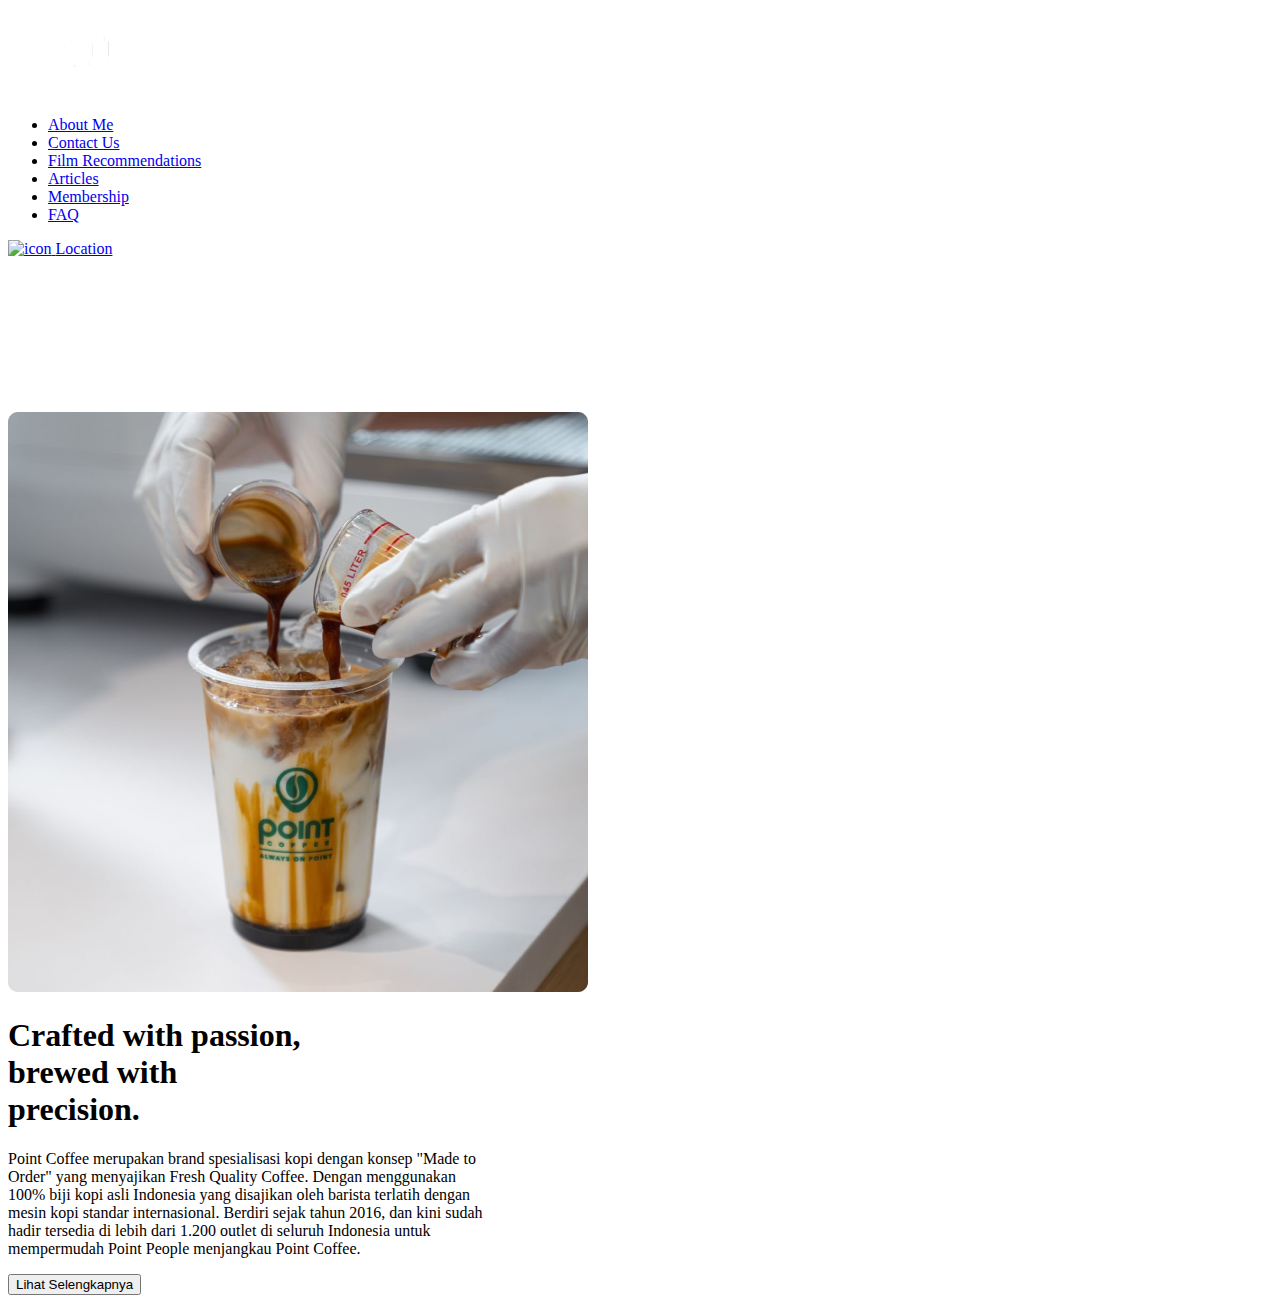
==== index.html @ de070956 "added header" ====
<!DOCTYPE html>
<html lang="en">
  <head>
    <meta charset="UTF-8" />
    <meta name="viewport" content="width=device-width, initial-scale=1.0" />
    <title>Point Coffee</title>
    <script src="https://cdn.tailwindcss.com"></script>
  </head>
  <body class="bg-gray-100">
    <!-- Header Section -->
    <header>
      <div class="flex justify-between items-center bg-green-700 px-6 py-4">
        <a href="index.html">
          <img src="picture/depanpc.png" alt="logo" class="h-10" />
        </a>
        <ul class="hidden md:flex gap-x-7 text-white font-semibold">
          <li><a href="#">About Me</a></li>
          <li><a href="#">Contact Us</a></li>
          <li><a href="#">Film Recommendations</a></li>
          <li><a href="#">Articles</a></li>
          <li><a href="#">Membership</a></li>
          <li><a href="#">FAQ</a></li>
        </ul>
        <a
          href="https://www.google.com/maps/search/Point+Coffee/@-2.9183958,101.2073584,5.25z"
          class="flex items-center gap-x-2 border border-white text-white font-semibold rounded-lg px-4 py-2"
        >
          <img
            src="https://pointcoffee.id/wp-content/uploads/2023/05/Icon-Lokasi-2.png"
            alt="icon"
            class="h-4"
          />
          <span>Location</span>
        </a>
      </div>

      <!-- Embedded Video Section -->
      <div class="relative w-full pb-[56.25%]">
        <iframe
          class="absolute top-0 left-0 w-full h-full"
          src="https://www.youtube.com/embed/XobKsZAPBIk?autoplay=1&mute=1&loop=1&playlist=XobKsZAPBIk&controls=0"
          title="YouTube video player"
          frameborder="0"
          allow="accelerometer; autoplay; clipboard-write; encrypted-media; gyroscope; picture-in-picture; allowfullscreen"
        ></iframe>
      </div>
    </header>

    <!-- Content Section -->
    <section class="bg-[url('picture/bg-pc.jpg')] bg-cover bg-center py-10">
      <div
        class="px-0 flex flex-col md:flex-row justify-center gap-10 md:gap-40"
      >
        <!-- Image Content -->
        <div class="order-first md:order-last px-10 md:px-0">
          <img
            src="picture/kopi1.png"
            alt="Point Coffee Image"
            class="rounded-md shadow-lg w-full max-w-md"
          />
        </div>
        <!-- Text Content -->
        <div
          class="max-w-md mx-10 text-center md:text-left order-last md:order-first"
        >
          <h1
            class="text-4xl md:text-5xl font-bold text-[#313131] mb-4 whitespace-normal sm:whitespace-nowrap"
          >
            Crafted with passion, <br />brewed with<br />
            precision.
          </h1>

          <p
            class="text-lg text-[#95989a] mb-6 whitespace-normal sm:whitespace-nowrap"
          >
            Point Coffee merupakan brand spesialisasi kopi dengan konsep "Made
            to <br />
            Order" yang menyajikan Fresh Quality Coffee. Dengan menggunakan
            <br />
            100% biji kopi asli Indonesia yang disajikan oleh barista terlatih
            dengan <br />
            mesin kopi standar internasional. Berdiri sejak tahun 2016, dan kini
            sudah <br />
            hadir tersedia di lebih dari 1.200 outlet di seluruh Indonesia untuk
            <br />
            mempermudah Point People menjangkau Point Coffee.
          </p>
          <button
            class="mt-12 bg-[#00833e] text-white py-2 px-4 cursor-pointer w-[280px] h-[50px] font-bold text-[16px] rounded-lg transition-colors duration-300 hover:bg-[#026430]"
          >
            Lihat Selengkapnya
          </button>
        </div>
      </div>
    </section>
  </body>
</html>
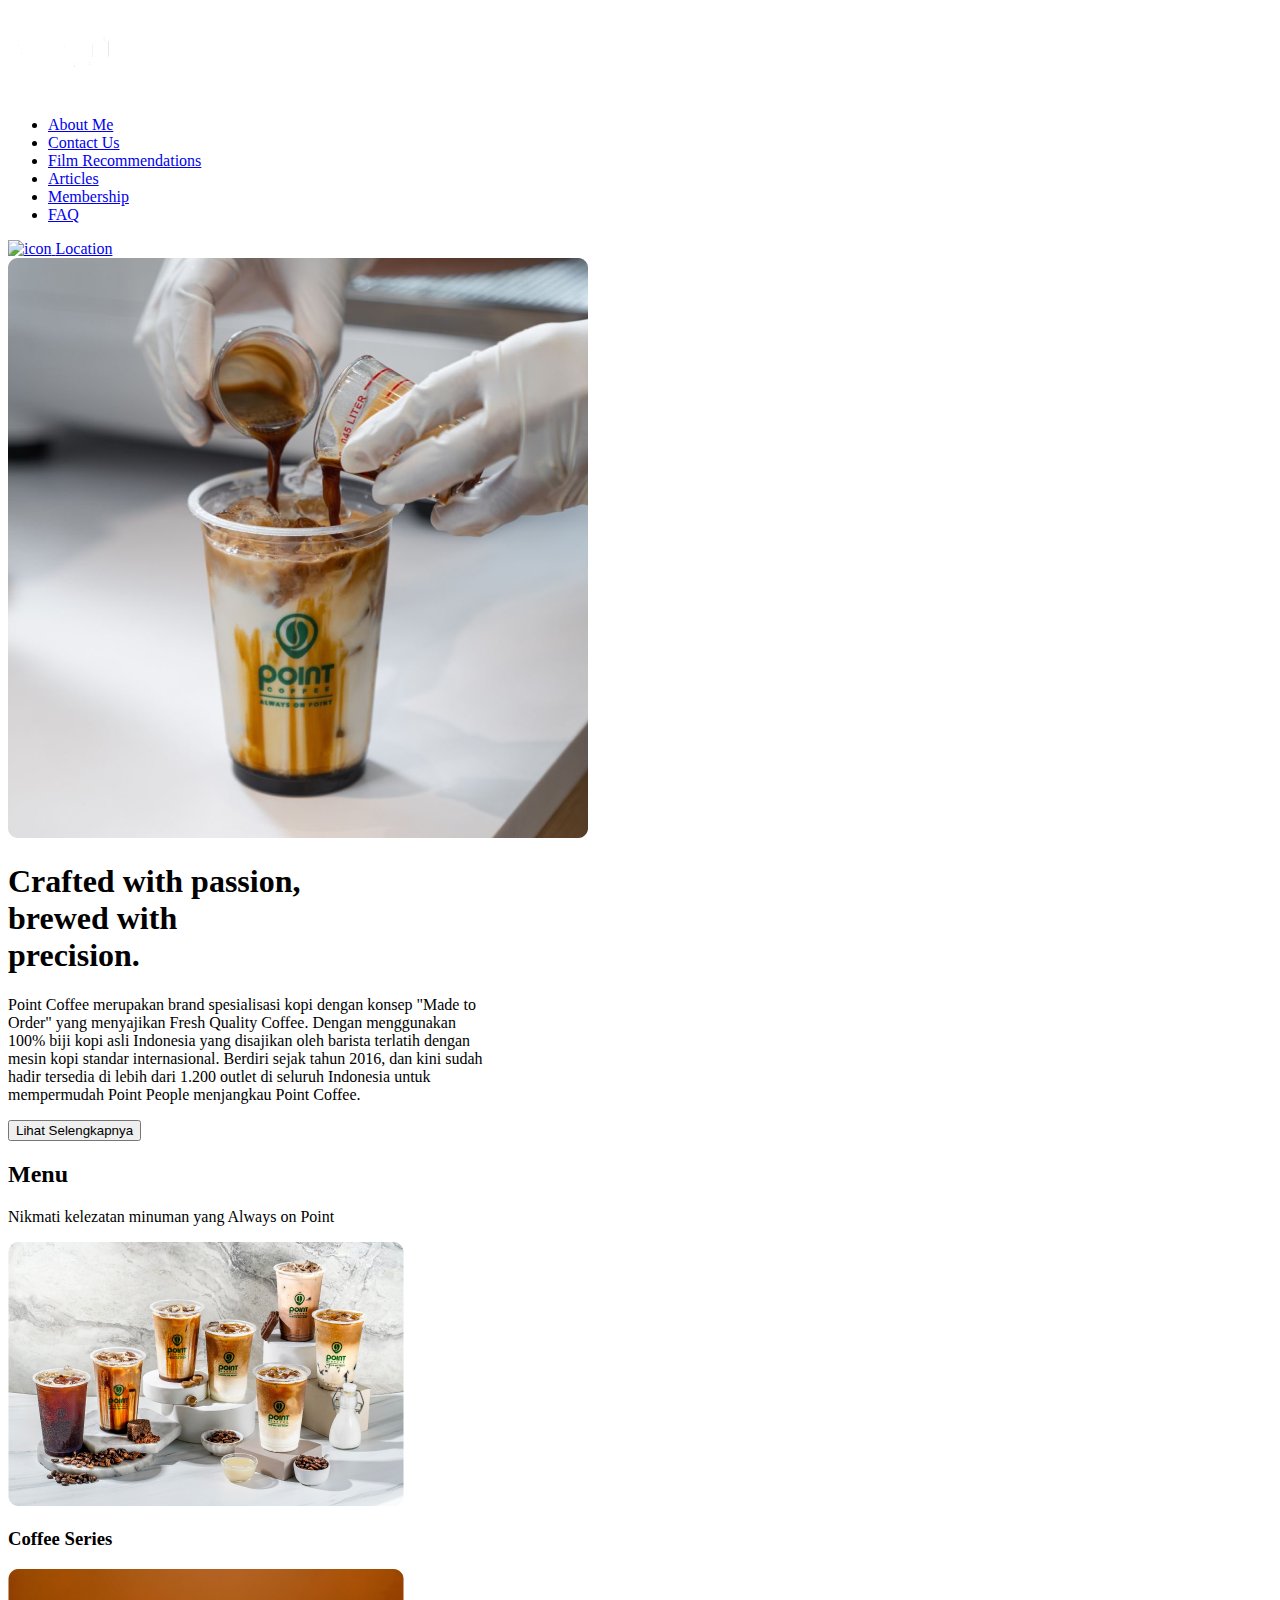
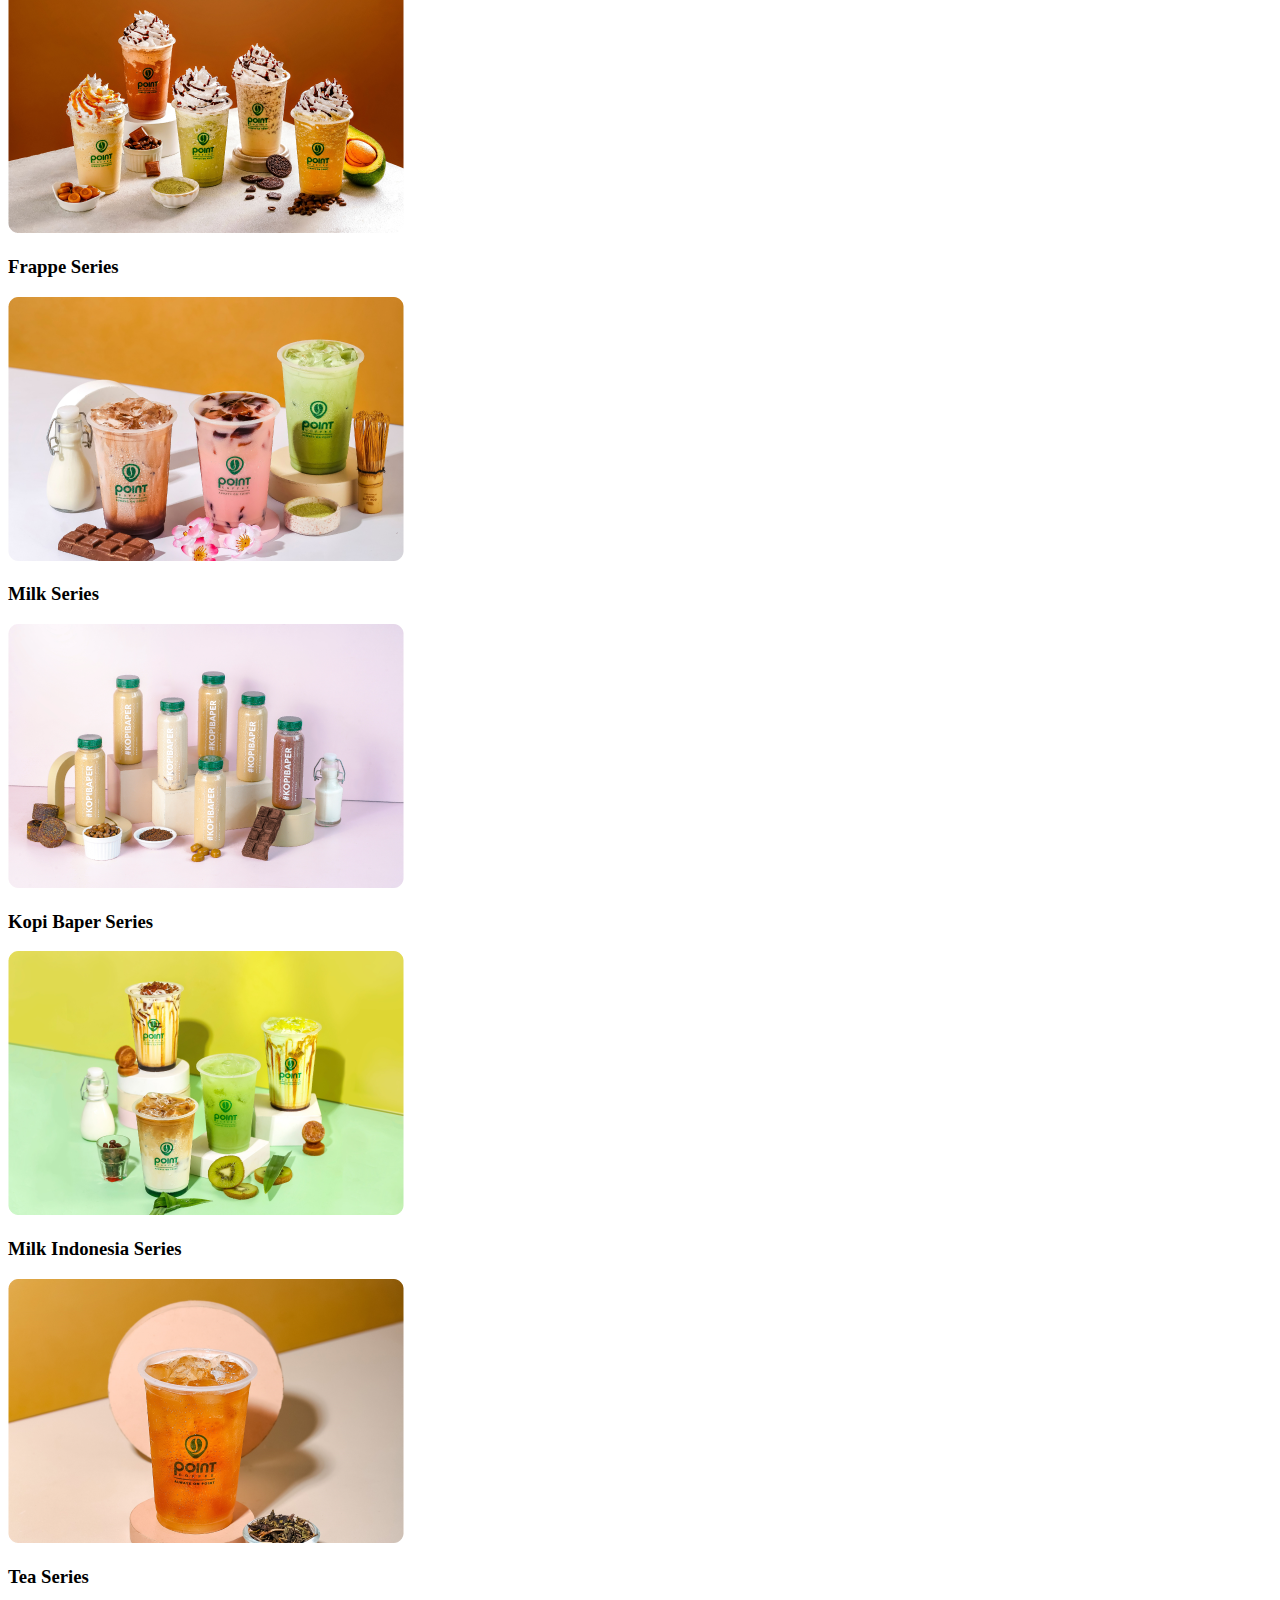
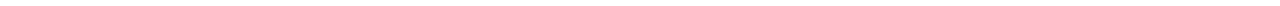
==== commit 79860b2b: "added menu items" ====
--- a/index.html
+++ b/index.html
@@ -9,10 +9,12 @@
   <body class="bg-gray-100">
     <!-- Header Section -->
     <header>
-      <div class="flex justify-between items-center bg-green-700 px-6 py-4">
+      <div class="flex flex-row justify-between items-center bg-green-700 px-4 sm:px-40">
+        <!-- Logo -->
         <a href="index.html">
-          <img src="picture/depanpc.png" alt="logo" class="h-10" />
+          <img src="picture/depanpc.png" alt="logo" class="h-20" />
         </a>
+        <!-- Menu -->
         <ul class="hidden md:flex gap-x-7 text-white font-semibold">
           <li><a href="#">About Me</a></li>
           <li><a href="#">Contact Us</a></li>
@@ -21,6 +23,7 @@
           <li><a href="#">Membership</a></li>
           <li><a href="#">FAQ</a></li>
         </ul>
+        <!-- Location Button -->
         <a
           href="https://www.google.com/maps/search/Point+Coffee/@-2.9183958,101.2073584,5.25z"
           class="flex items-center gap-x-2 border border-white text-white font-semibold rounded-lg px-4 py-2"
@@ -33,18 +36,8 @@
           <span>Location</span>
         </a>
       </div>
-
-      <!-- Embedded Video Section -->
-      <div class="relative w-full pb-[56.25%]">
-        <iframe
-          class="absolute top-0 left-0 w-full h-full"
-          src="https://www.youtube.com/embed/XobKsZAPBIk?autoplay=1&mute=1&loop=1&playlist=XobKsZAPBIk&controls=0"
-          title="YouTube video player"
-          frameborder="0"
-          allow="accelerometer; autoplay; clipboard-write; encrypted-media; gyroscope; picture-in-picture; allowfullscreen"
-        ></iframe>
-      </div>
     </header>
+    
 
     <!-- Content Section -->
     <section class="bg-[url('picture/bg-pc.jpg')] bg-cover bg-center py-10">
@@ -71,20 +64,23 @@
           </h1>
 
           <p
-            class="text-lg text-[#95989a] mb-6 whitespace-normal sm:whitespace-nowrap"
-          >
-            Point Coffee merupakan brand spesialisasi kopi dengan konsep "Made
-            to <br />
-            Order" yang menyajikan Fresh Quality Coffee. Dengan menggunakan
-            <br />
-            100% biji kopi asli Indonesia yang disajikan oleh barista terlatih
-            dengan <br />
-            mesin kopi standar internasional. Berdiri sejak tahun 2016, dan kini
-            sudah <br />
-            hadir tersedia di lebih dari 1.200 outlet di seluruh Indonesia untuk
-            <br />
-            mempermudah Point People menjangkau Point Coffee.
-          </p>
+  class="text-lg text-[#95989a] mb-6 px-4 sm:px-10 md:px-0 text-left whitespace-normal sm:whitespace-nowrap"
+>
+  Point Coffee merupakan brand spesialisasi kopi dengan konsep "Made
+  to <br />
+  Order" yang menyajikan Fresh Quality Coffee. Dengan menggunakan
+  <br />
+  100% biji kopi asli Indonesia yang disajikan oleh barista terlatih
+  dengan <br />
+  mesin kopi standar internasional. Berdiri sejak tahun 2016, dan kini
+  sudah <br />
+  hadir tersedia di lebih dari 1.200 outlet di seluruh Indonesia untuk
+  <br />
+  mempermudah Point People menjangkau Point Coffee.
+</p>
+
+        
+
           <button
             class="mt-12 bg-[#00833e] text-white py-2 px-4 cursor-pointer w-[280px] h-[50px] font-bold text-[16px] rounded-lg transition-colors duration-300 hover:bg-[#026430]"
           >
@@ -92,6 +88,82 @@
           </button>
         </div>
       </div>
+      <section class="py-20">
+        <div class="max-w-screen-lg mx-auto text-start mb-10 px-4 sm:px-0">
+          <h2 class="text-3xl font-bold text-[#313131]">Menu</h2>
+          <p class="text-lg text-[#95989a]">
+            Nikmati kelezatan minuman yang Always on Point
+          </p>
+        </div>
+        <div
+  class="max-w-screen-lg mx-auto px-4 grid grid-cols-2 gap-4 sm:grid-cols-2 md:grid-cols-3 lg:gap-6"
+>
+  <!-- Menu Items -->
+  <div class="flex flex-col items-center">
+    <img
+      src="picture/kopi21.png"
+      alt="Coffee Series"
+      class="rounded-md shadow-lg w-[300px] h-[200px] object-cover"
+    />
+    <h3 class="mt-4 text-xl font-semibold text-[#313131]">
+      Coffee Series
+    </h3>
+  </div>
+  <div class="flex flex-col items-center">
+    <img
+      src="picture/kopi22.png"
+      alt="Frappe Series"
+      class="rounded-md shadow-lg w-[316px] h-[210px] object-cover"
+    />
+    <h3 class="mt-4 text-xl font-semibold text-[#313131]">
+      Frappe Series
+    </h3>
+  </div>
+  <div class="flex flex-col items-center">
+    <img
+      src="picture/kopi23.png"
+      alt="Milk Series"
+      class="rounded-md shadow-lg w-[300px] h-[200px] object-cover"
+    />
+    <h3 class="mt-4 text-xl font-semibold text-[#313131]">
+      Milk Series
+    </h3>
+  </div>
+  <div class="flex flex-col items-center">
+    <img
+      src="picture/kop24.png"
+      alt="Kopi Baper Series"
+      class="rounded-md shadow-lg w-[300px] h-[200px] object-cover"
+    />
+    <h3 class="mt-4 text-xl font-semibold text-[#313131]">
+      Kopi Baper Series
+    </h3>
+  </div>
+  <div class="flex flex-col items-center">
+    <img
+      src="picture/kopi25.png"
+      alt="Milk Indonesia Series"
+      class="rounded-md shadow-lg w-[300px] h-[200px] object-cover"
+    />
+    <h3 class="mt-4 text-xl font-semibold text-[#313131]">
+      Milk Indonesia Series
+    </h3>
+  </div>
+  <div class="flex flex-col items-center">
+    <img
+      src="picture/kopi26.png"
+      alt="Tea Series"
+      class="rounded-md shadow-lg w-[300px] h-[200px] object-cover"
+    />
+    <h3 class="mt-4 text-xl font-semibold text-[#313131]">
+      Tea Series
+    </h3>
+  </div>
+</div>
+
+      </section>
     </section>
+
+    
   </body>
 </html>
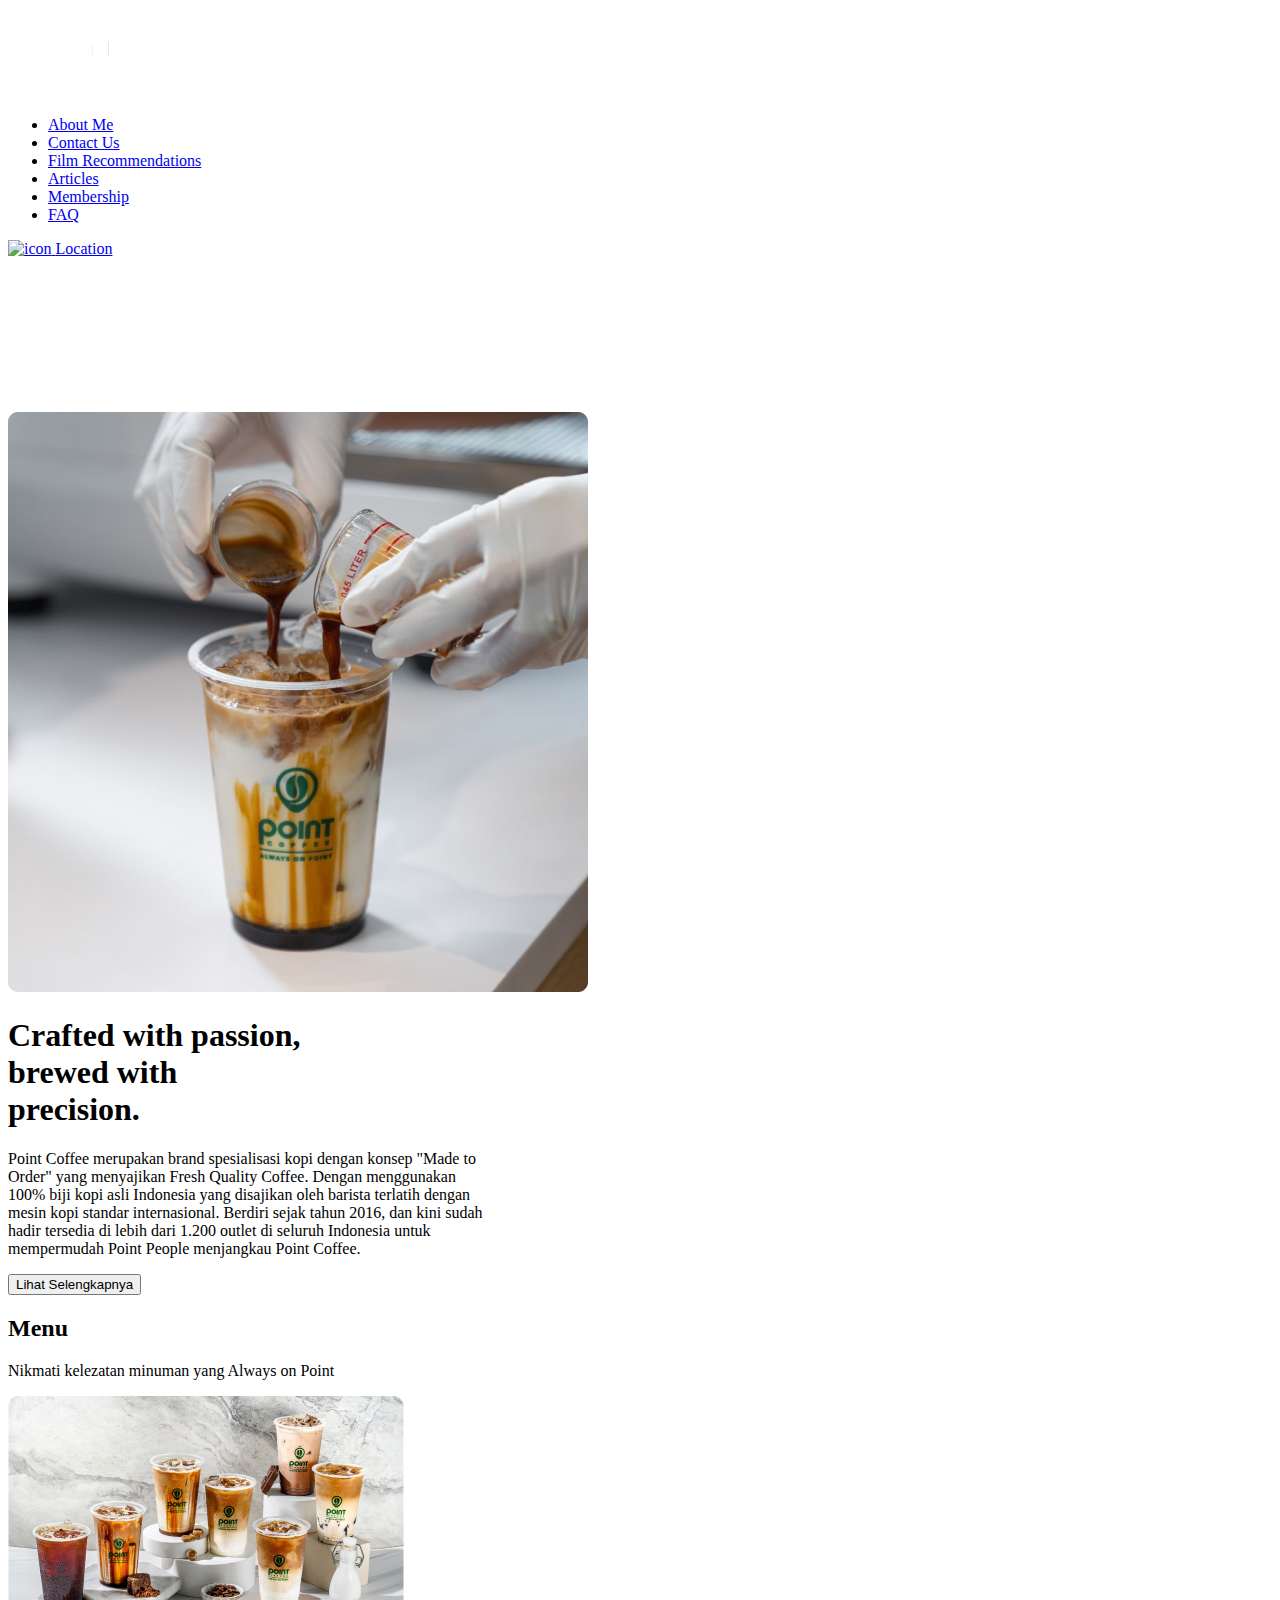
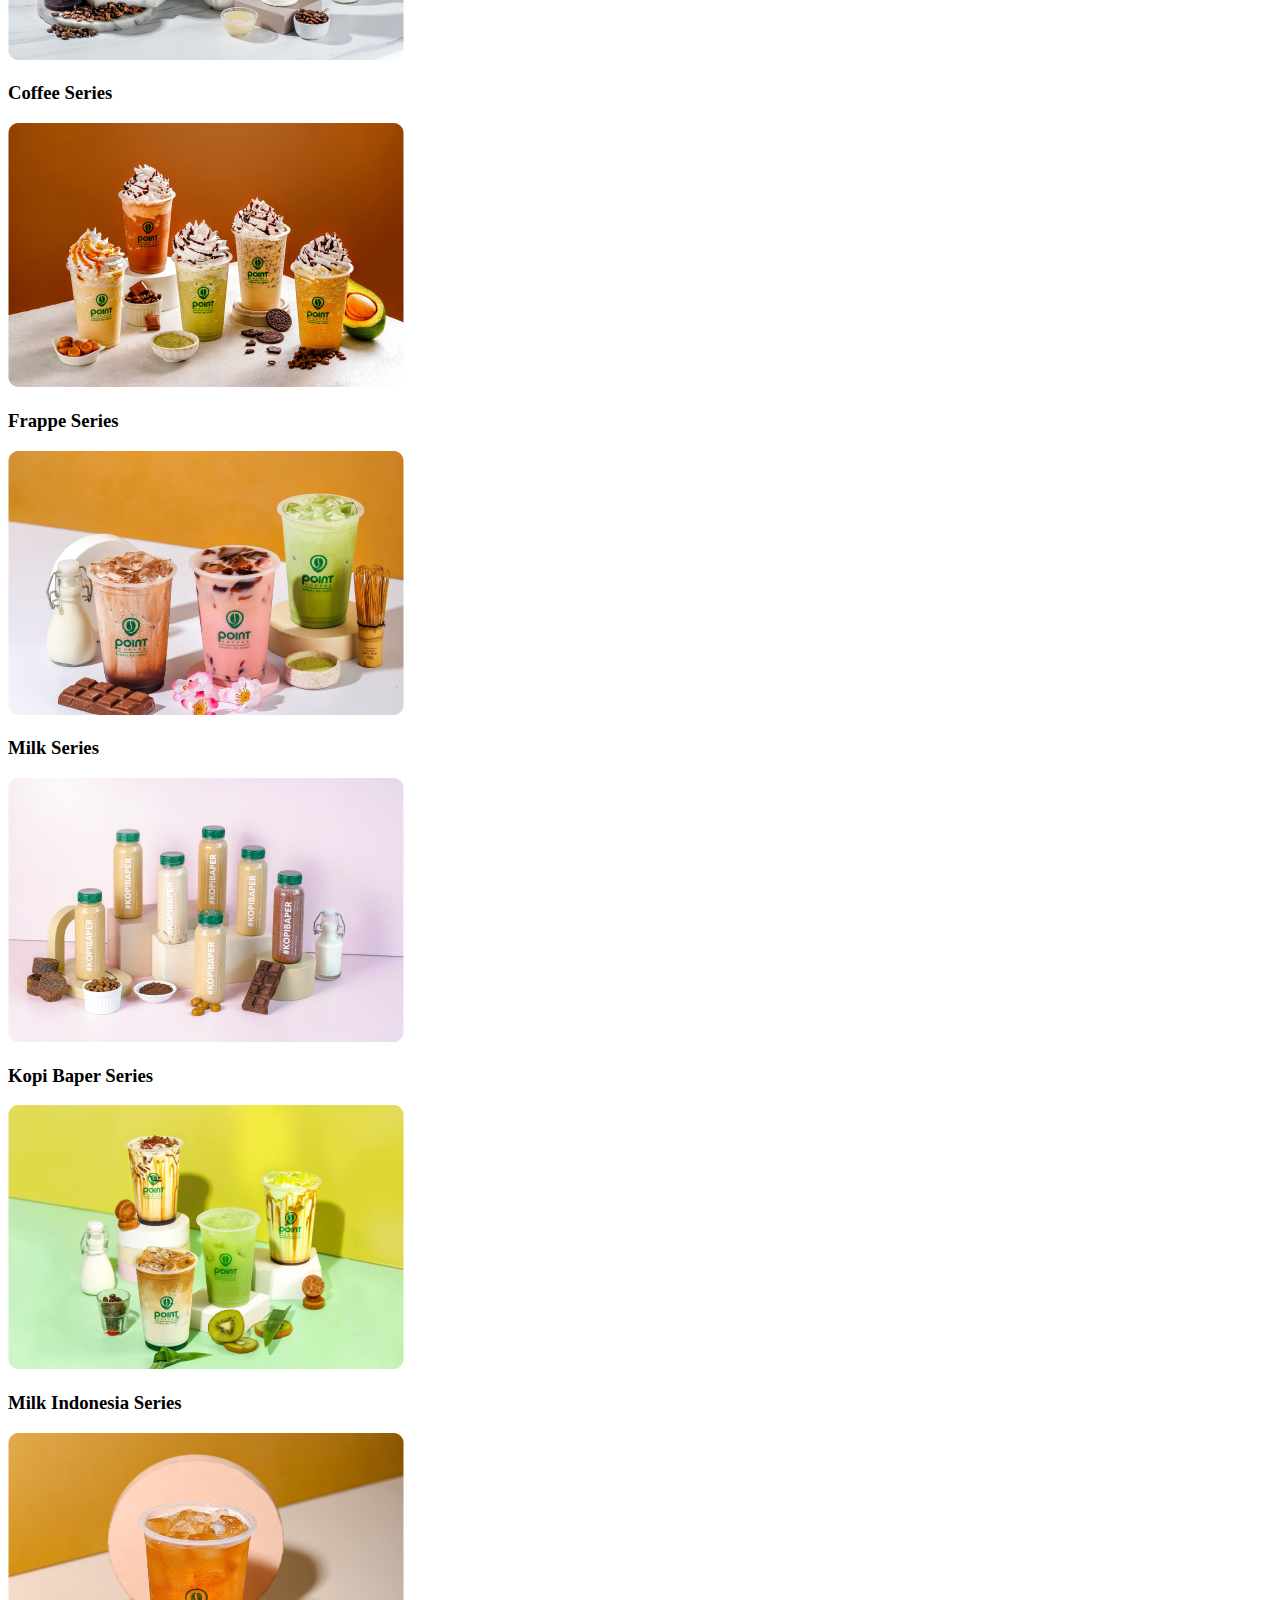
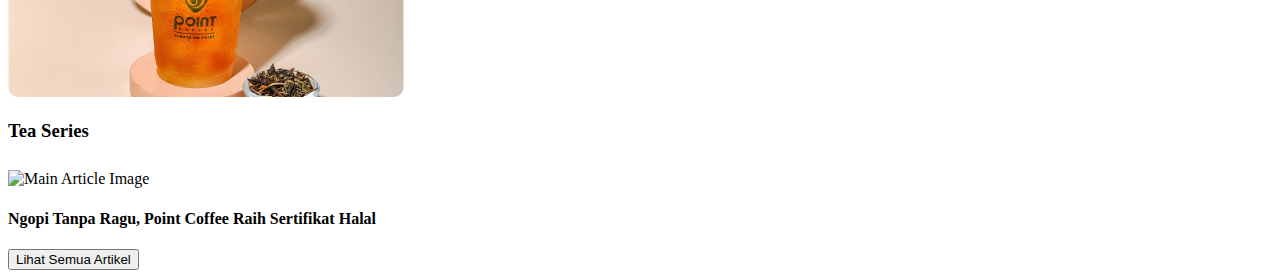
==== commit 65921d1d: "added the articels" ====
--- a/index.html
+++ b/index.html
@@ -4,6 +4,7 @@
     <meta charset="UTF-8" />
     <meta name="viewport" content="width=device-width, initial-scale=1.0" />
     <title>Point Coffee</title>
+    <link rel="stylesheet" href="style.css">
     <script src="https://cdn.tailwindcss.com"></script>
   </head>
   <body class="bg-gray-100">
@@ -36,6 +37,17 @@
           <span>Location</span>
         </a>
       </div>
+
+      <div class="relative w-full pb-[56.25%]">
+        <iframe
+          class="absolute top-0 left-0 w-full h-full"
+          src="https://www.youtube.com/embed/XobKsZAPBIk?autoplay=1&mute=1&loop=1&playlist=XobKsZAPBIk&controls=0"
+          title="YouTube video player"
+          frameborder="0"
+          allow="accelerometer; autoplay; clipboard-write; encrypted-media; gyroscope; picture-in-picture; allowfullscreen"
+        ></iframe>
+      </div>
+      
     </header>
     
 
@@ -164,6 +176,31 @@
       </section>
     </section>
 
+    <div class="main-foto">
+      <div class="keempat bg-gray-100 p-5 rounded-lg">
+        <div class="containergl flex flex-wrap md:flex-nowrap flex-col md:flex-row justify-between px-4 md:pl-60">
+          <!-- Left side with main image and title -->
+          <div class="side-img w-full md:w-120 h-auto rounded-lg">
+            <img src="picture/fotobaru.jpg" alt="Main Article Image" class="w-full md:w-[50%] rounded-lg object-cover">
+            <div class="main-info mt-4">
+              <h4 class="text-left text-lg font-bold text-gray-800 font-sans">
+                Ngopi Tanpa Ragu, Point Coffee Raih Sertifikat Halal
+              </h4>
+            </div>
+          </div>
+        </div>
+      </div>
+    </div>
+    
+    
+      
+  
+      <button class="see-all-btn bg-green-700 text-white py-2 px-4 rounded-lg mt-4 font-semibold text-lg block mx-auto hover:bg-green-800 focus:outline-none">
+        Lihat Semua Artikel
+    </button>
+
+  </div>
+  
     
   </body>
 </html>
--- a/style.css
+++ b/style.css
@@ -0,0 +1,3 @@
+.main-foto {
+    padding-top: 10px;
+  }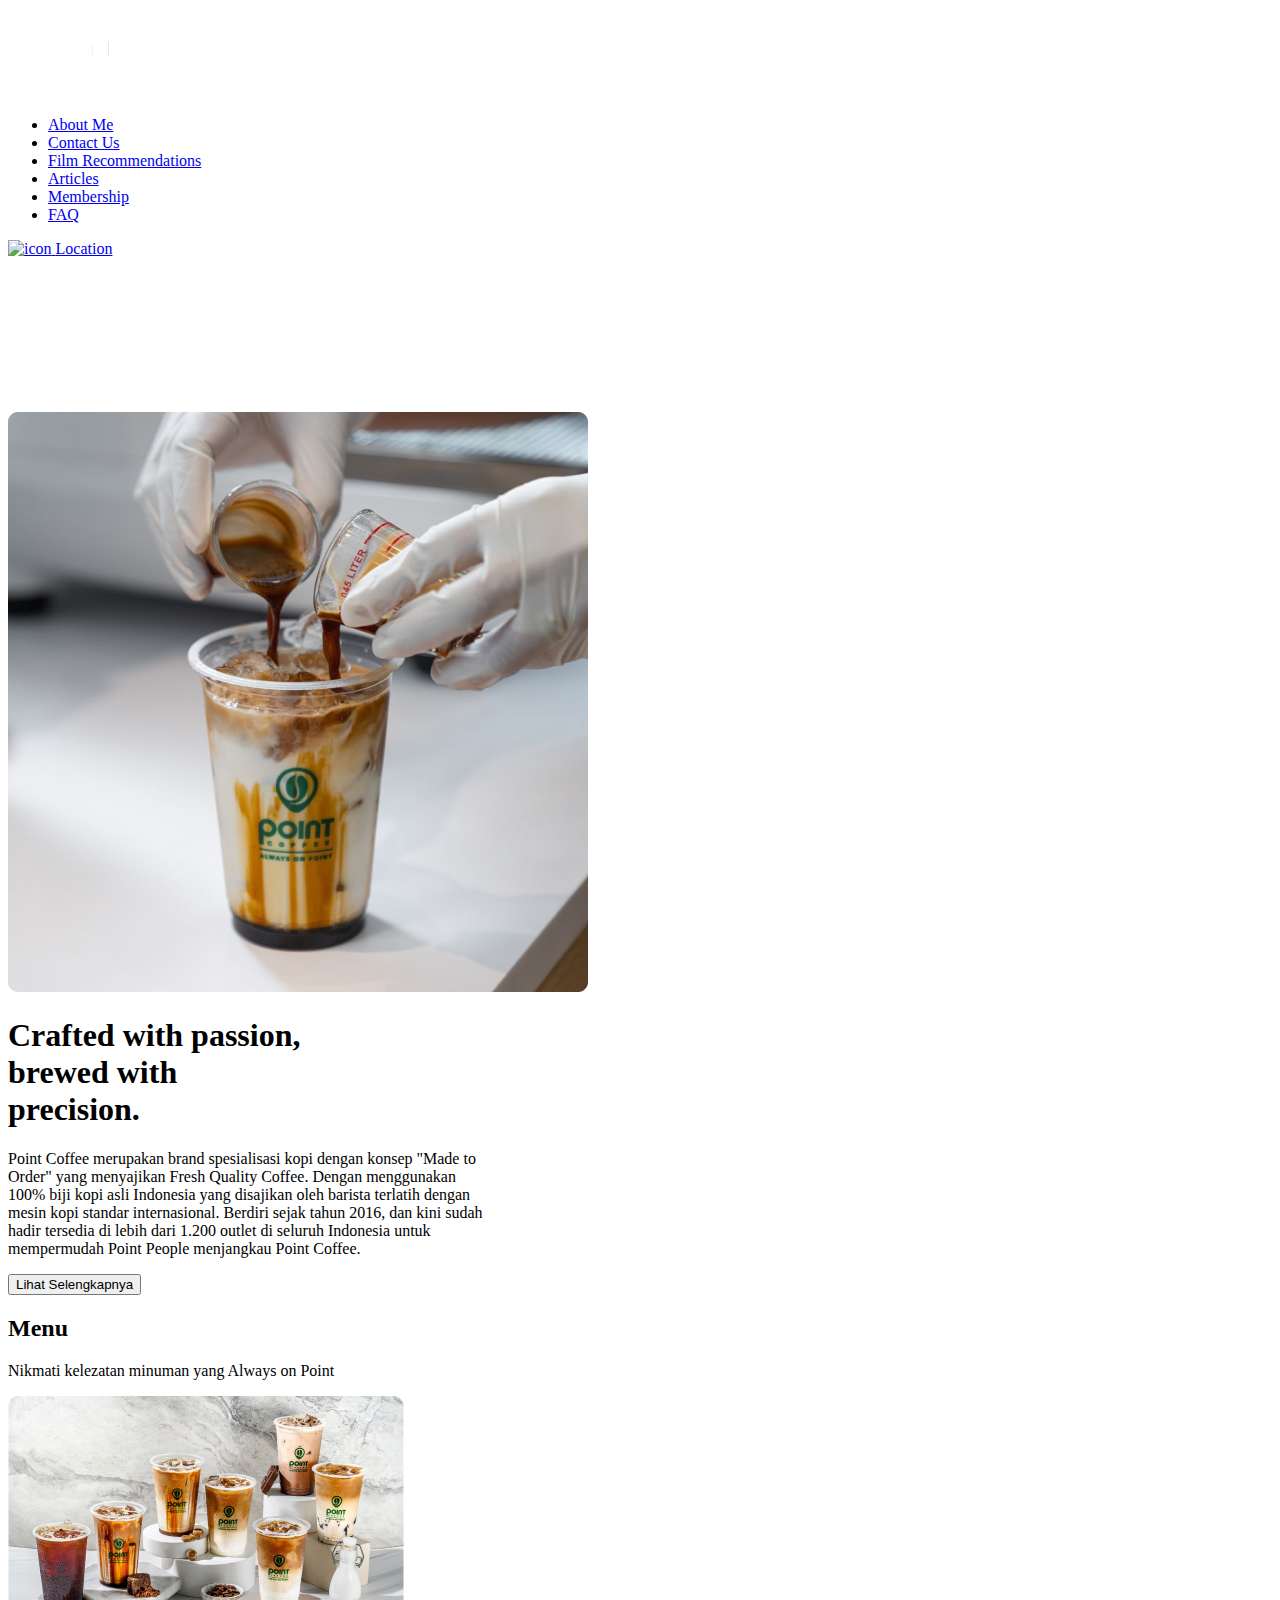
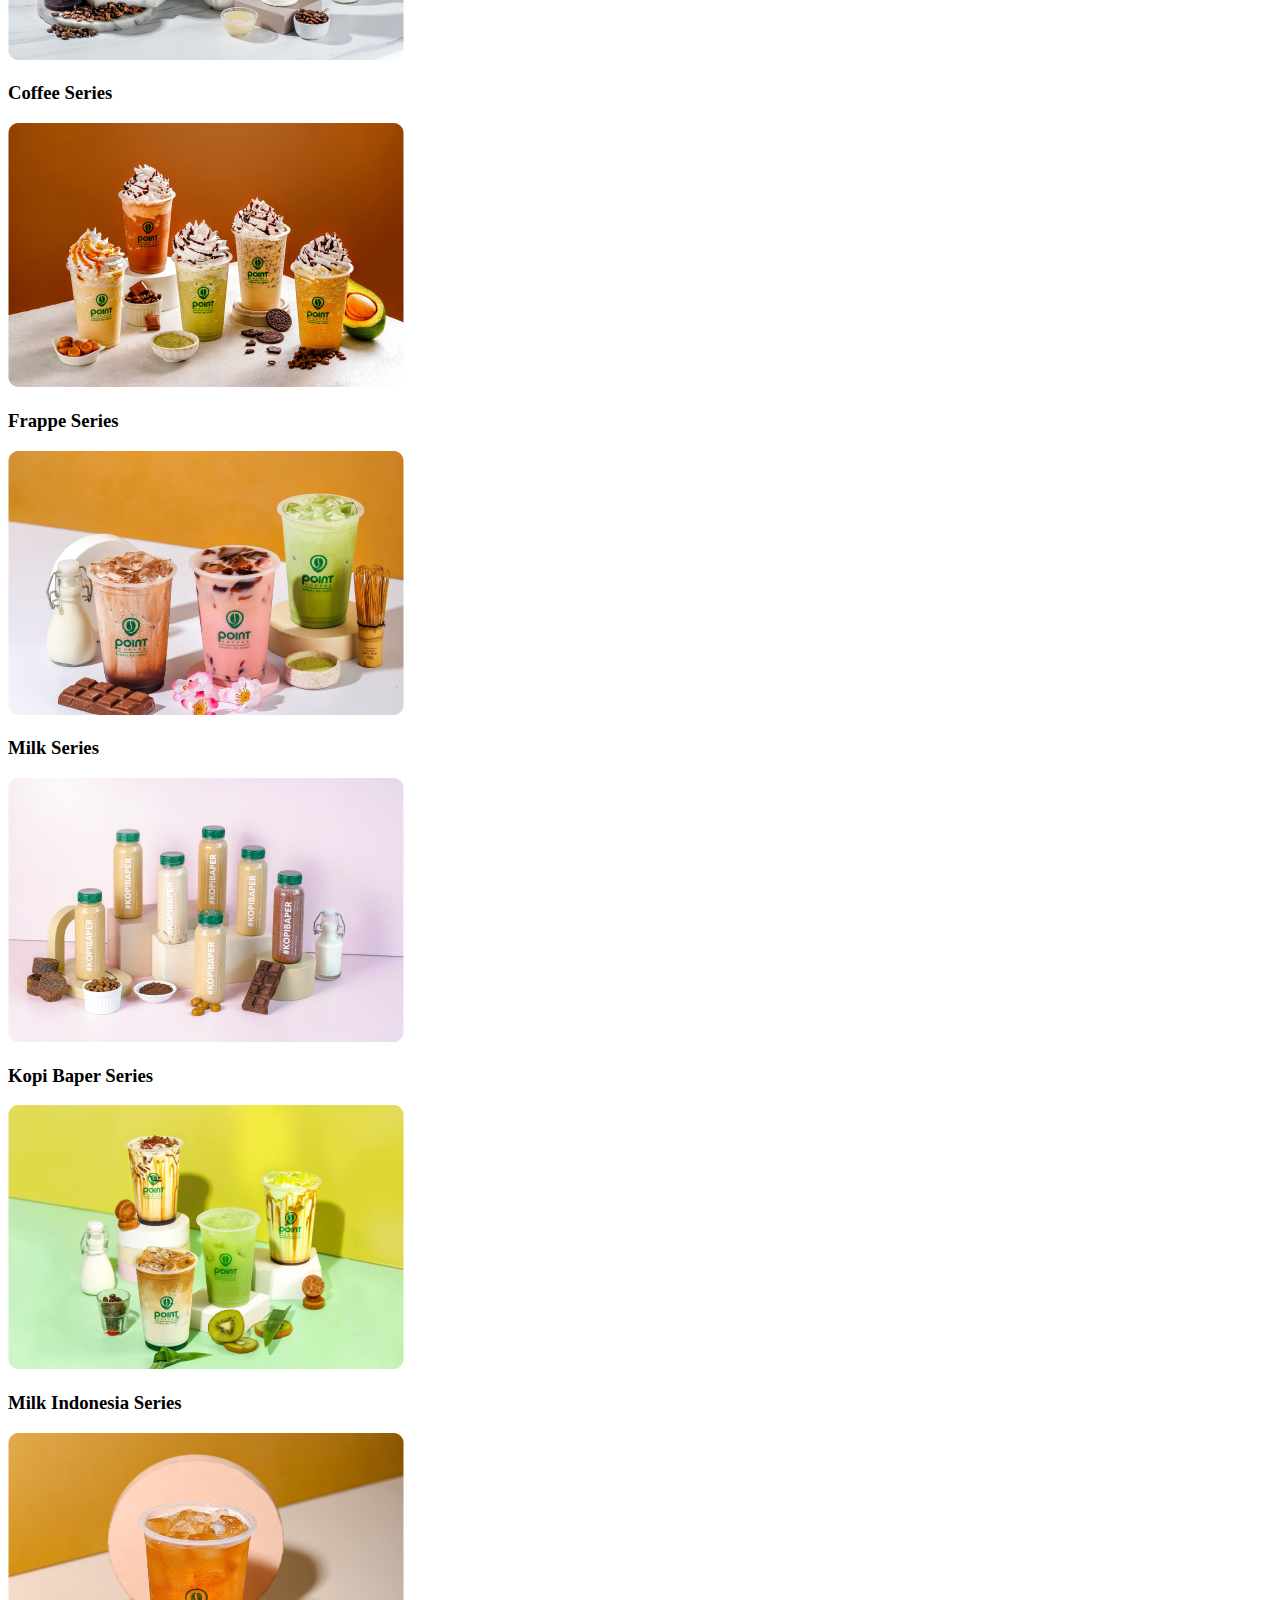
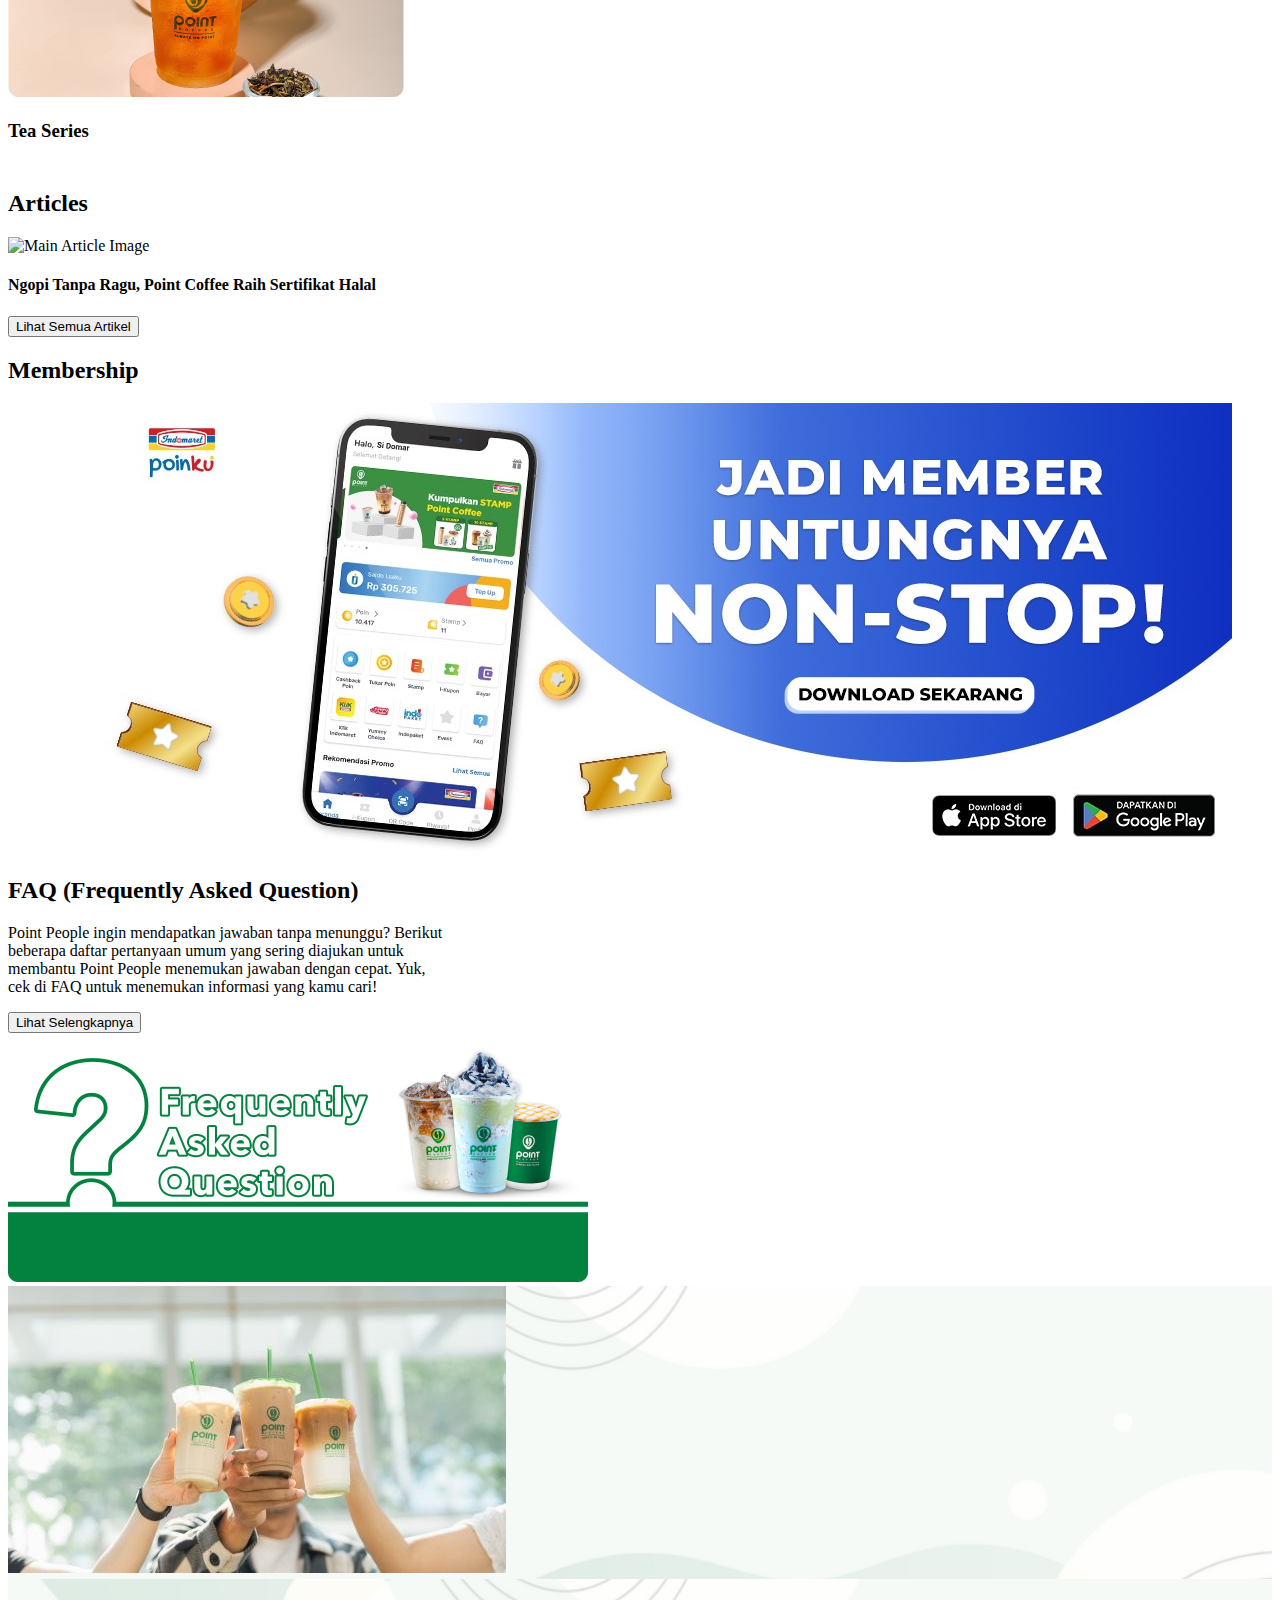
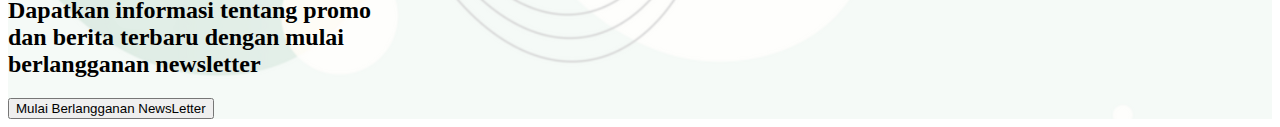
==== commit d4b6099c: "added faq" ====
--- a/index.html
+++ b/index.html
@@ -52,7 +52,7 @@
     
 
     <!-- Content Section -->
-    <section class="bg-[url('picture/bg-pc.jpg')] bg-cover bg-center py-10">
+    <section class="bg-[url('picture/bg-pc.jpg')] bg-center py-10">
       <div
         class="px-0 flex flex-col md:flex-row justify-center gap-10 md:gap-40"
       >
@@ -174,10 +174,11 @@
 </div>
 
       </section>
-    </section>
+    
 
     <div class="main-foto">
       <div class="keempat bg-gray-100 p-5 rounded-lg">
+        <h2 class="text-3xl font-bold pb-4 text-[#313131] md:flex-row justify-between px-4 md:pl-60">Articles</h2>
         <div class="containergl flex flex-wrap md:flex-nowrap flex-col md:flex-row justify-between px-4 md:pl-60">
           <!-- Left side with main image and title -->
           <div class="side-img w-full md:w-120 h-auto rounded-lg">
@@ -189,17 +190,85 @@
             </div>
           </div>
         </div>
+        <button class="see-all-btn bg-[#00833e] text-white py-2 px-4 rounded-lg mt-4 font-semibold text-lg block mx-auto hover:bg-green-800 focus:outline-none">
+          Lihat Semua Artikel
+      </button>
       </div>
     </div>
     
     
       
   
-      <button class="see-all-btn bg-green-700 text-white py-2 px-4 rounded-lg mt-4 font-semibold text-lg block mx-auto hover:bg-green-800 focus:outline-none">
-        Lihat Semua Artikel
-    </button>
-
-  </div>
+      
+
+    <div class="text-left mt-10 px-4 md:pl-60">
+      <h2 class="text-3xl font-bold mb-6 text-[#313131]">Membership</h2>
+      <img src="picture/apalaah.jpeg" alt="Membership Image" class="w-full md:w-[80%] rounded-lg object-cover shadow-lg">
+    </div>
+
+    
+
+
+    <div class="flex flex-col md:flex-row items-start bg-gray-100 mt-10 relative w-full py-10 px-5">
+      <!-- Teks -->
+      <div class="flex-1 text-left mb-6 md:mb-0 px-4 pt-10 md:pl-60">
+        <h2 class="text-3xl font-bold mb-6 text-[#313131]">FAQ (Frequently Asked Question)</h2>
+        <p class="text-lg text-[#95989a] mb-6">
+          Point People ingin mendapatkan jawaban tanpa menunggu? Berikut <br>beberapa daftar 
+          pertanyaan umum yang sering diajukan untuk <br>membantu Point People menemukan jawaban 
+          dengan cepat. Yuk, <br>cek di FAQ untuk menemukan informasi yang kamu cari!
+        </p>
+        <button class="relative text-lg inline-block cursor-pointer px-12 py-4 bg-green-700 text-white no-underline rounded-lg font-bold transition-colors duration-300 hover:bg-green-800">
+          Lihat Selengkapnya
+        </button>
+      </div>
+    
+      <!-- Gambar -->
+      <div class="z-10 w-full md:w-[600px] flex-shrink-0">
+        <img
+          src="picture/nanyabah.png"
+          alt="Frequently Asked Question"
+          class="w-full md:w-[80%] object-cover rounded-md shadow-lg pt-10"
+        />
+      </div>
+    </div>
+    
+    
+    <div class="bg-gray-100 -mt-5">
+      <div 
+        class="flex flex-col md:flex-row items-center justify-between bg-cover bg-center p-8 md:p-16 mx-auto max-w-full shadow-lg" 
+        style="background-image: url('picture/asda.png'); height: auto;">
+        <!-- Gambar -->
+        <div class="w-full md:w-auto px-4 pt-4 md:pt-10 md:pl-60">
+          <img src="picture/kopipc1.jpg" alt="Barista" class="w-full md:w-auto max-w-lg rounded-lg object-cover">
+        </div>
+    
+        <!-- Teks dan Tombol -->
+        <div class="flex-1 text-left md:text-left mt-8 md:mt-0 md:ml-10 lg:ml-16">
+          <h2 class="text-xl md:text-3xl font-bold text-gray-800 leading-tight mb-5">
+            Dapatkan informasi tentang promo<br>dan berita terbaru dengan mulai<br>berlangganan newsletter
+          </h2>
+          <div class="mt-5">
+            <button class="inline-block w-full md:w-auto px-16 py-3 text-white text-base md:text-lg font-bold bg-green-800 rounded-lg transition duration-300 hover:bg-green-900">
+              Mulai Berlangganan NewsLetter
+            </button>
+          </div>
+        </div>
+        
+      </div>
+    </div>
+    
+    <div class="bg-cover bg-center w-full h-64" style="background-image: url('pict/bg-pc.jpg');"></div>
+    
+    
+    
+    
+    
+    
+    
+
+
+  </section>
   
     
   </body>
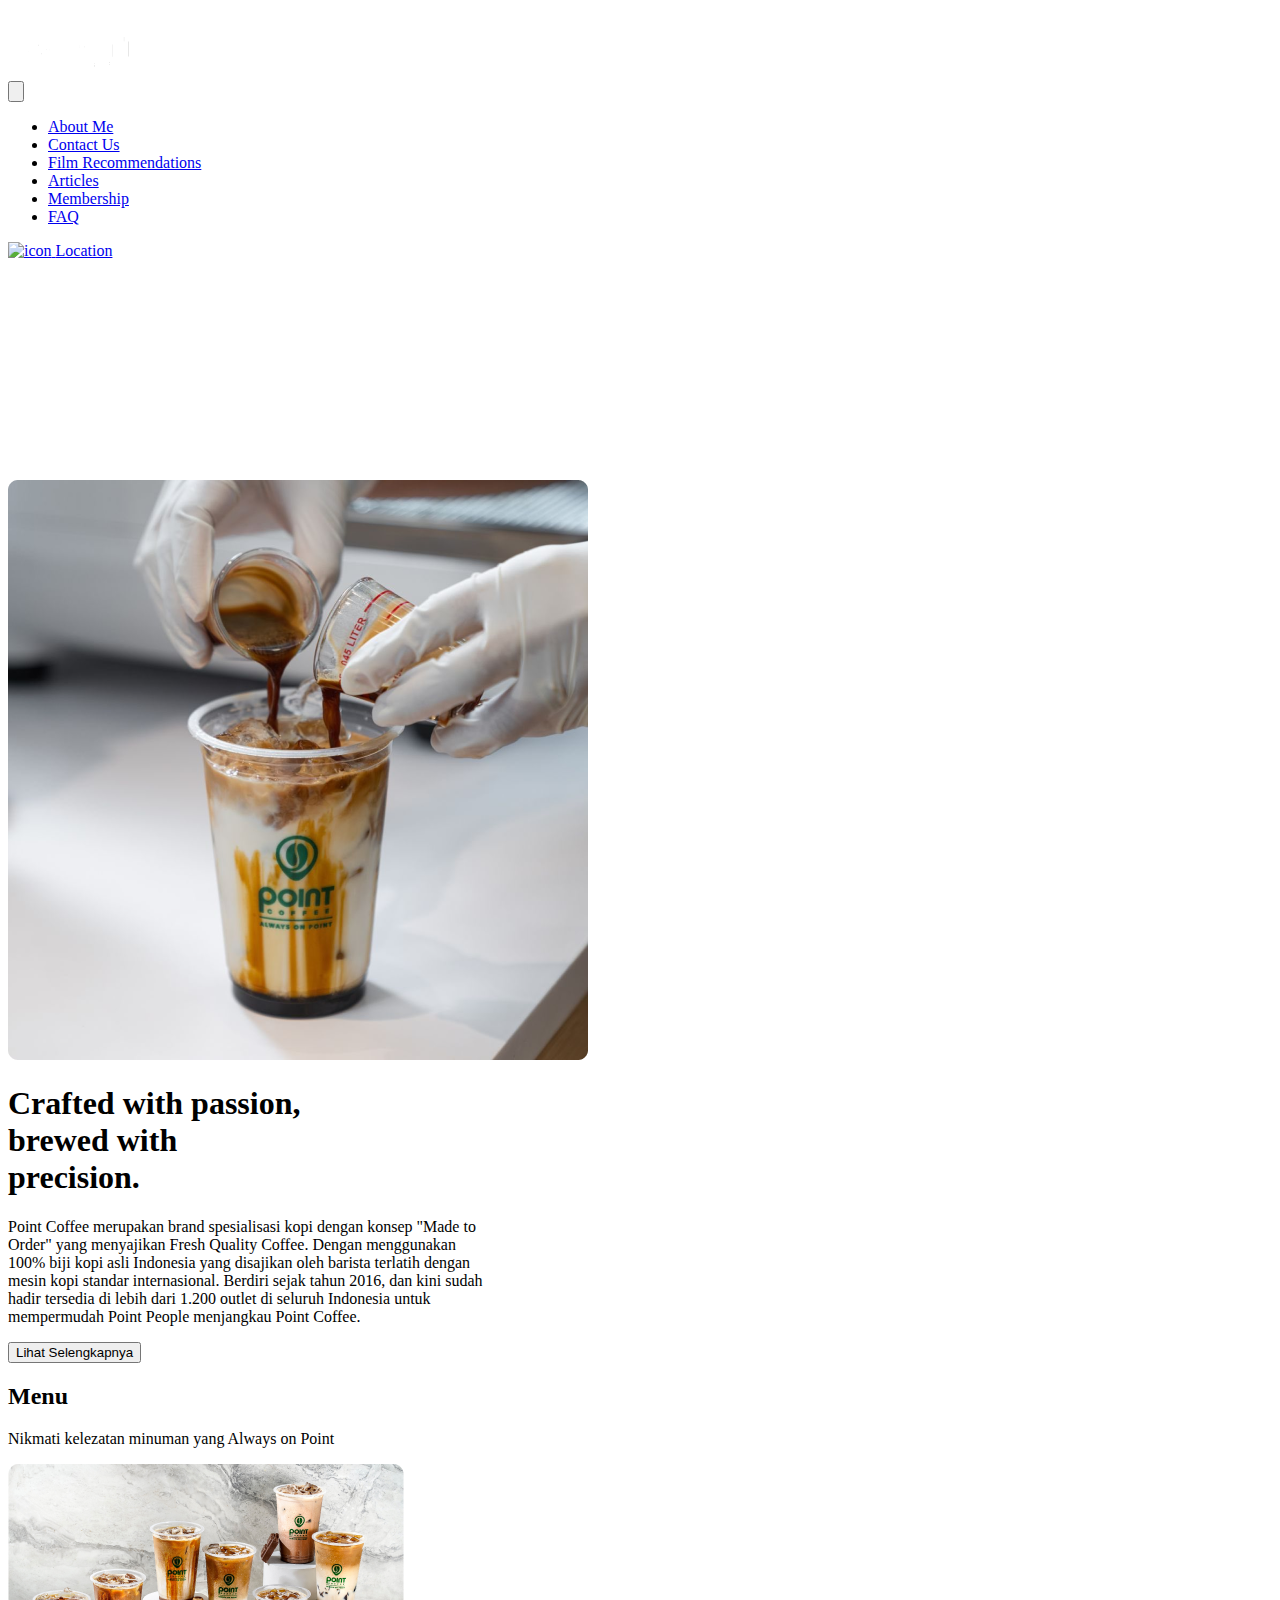
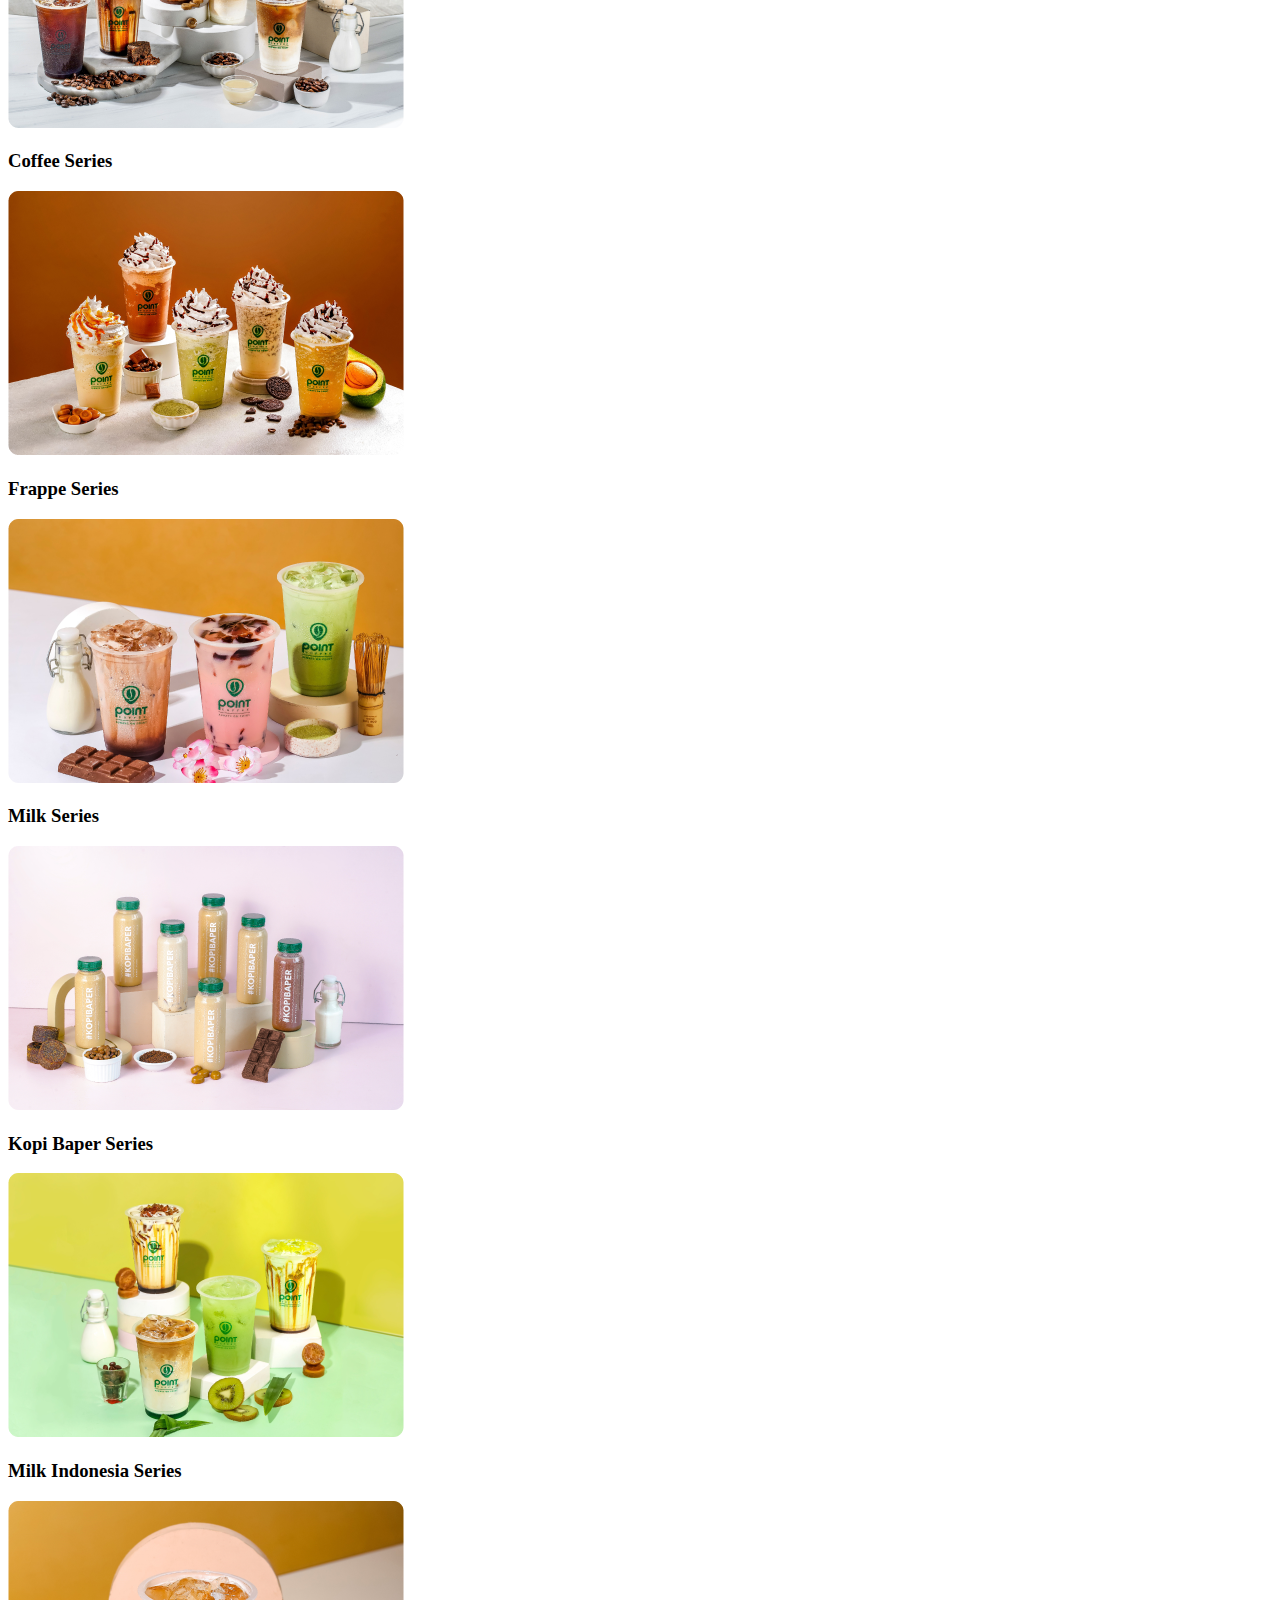
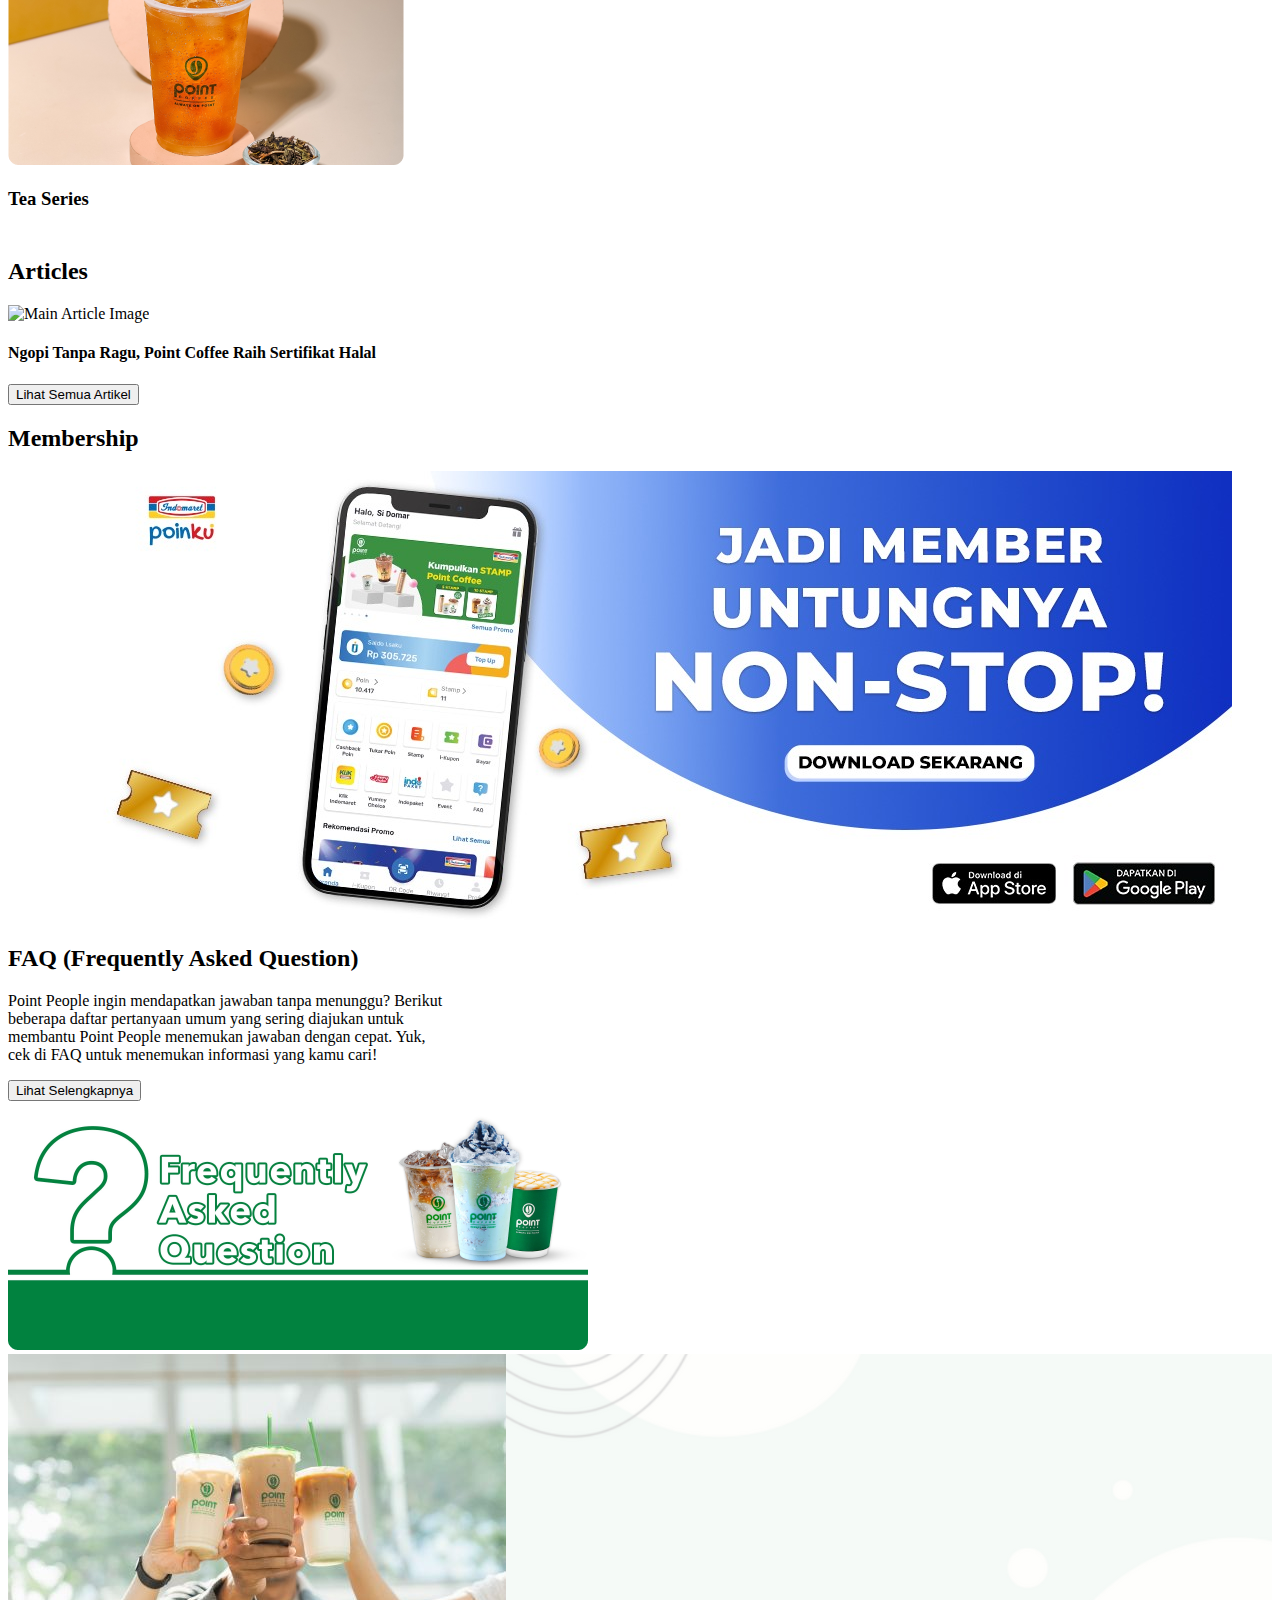
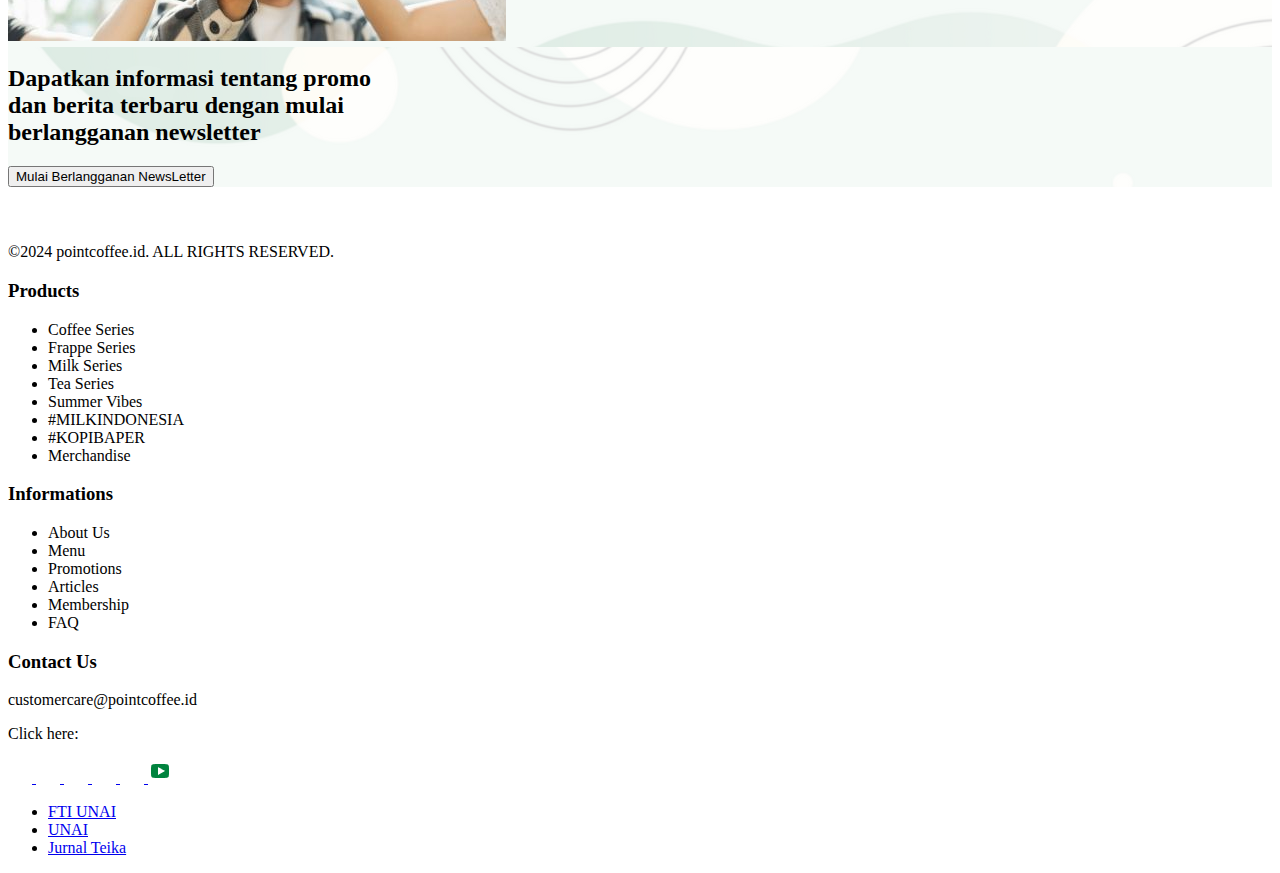
==== commit ab0051ff: "finishing index and added animation for navbar" ====
--- a/index.html
+++ b/index.html
@@ -4,30 +4,115 @@
     <meta charset="UTF-8" />
     <meta name="viewport" content="width=device-width, initial-scale=1.0" />
     <title>Point Coffee</title>
-    <link rel="stylesheet" href="style.css">
+    <link rel="stylesheet" href="style.css" />
     <script src="https://cdn.tailwindcss.com"></script>
   </head>
-  <body class="bg-gray-100">
-    <!-- Header Section -->
-    <header>
-      <div class="flex flex-row justify-between items-center bg-green-700 px-4 sm:px-40">
+  <body>
+    <style>
+      /* Animasi untuk garis bawah pada menu desktop */
+      .group span {
+        transition: all 0.7s ease-in-out;
+      }
+
+      /* Transisi untuk fullscreen menu */
+      #fullscreen-menu {
+        opacity: 0;
+        transform: translateY(-20px);
+        transition: all 0.5s ease-in-out;
+      }
+
+      #fullscreen-menu.show {
+        opacity: 1;
+        transform: translateY(0);
+      }
+    </style>
+
+    <header class="sticky top-0 z-50 bg-green-700 shadow-lg">
+      <div
+        class="flex flex-row justify-between items-center bg-green-700 px-4 sm:px-40"
+      >
+        <!-- Hamburger Menu Icon (Mobile Only) -->
+        <button
+          id="menu-toggle"
+          class="block md:hidden text-white focus:outline-none z-50"
+        >
+          <svg
+            xmlns="http://www.w3.org/2000/svg"
+            class="h-8 w-8"
+            fill="none"
+            viewBox="0 0 24 24"
+            stroke="currentColor"
+          >
+            <path
+              stroke-linecap="round"
+              stroke-linejoin="round"
+              stroke-width="2"
+              d="M4 6h16M4 12h16m-7 6h7"
+            />
+          </svg>
+        </button>
+
         <!-- Logo -->
-        <a href="index.html">
+        <a href="index.html" class="ml-auto md:ml-0">
           <img src="picture/depanpc.png" alt="logo" class="h-20" />
         </a>
-        <!-- Menu -->
+
+        <!-- Menu (Desktop Only) -->
         <ul class="hidden md:flex gap-x-7 text-white font-semibold">
-          <li><a href="#">About Me</a></li>
-          <li><a href="#">Contact Us</a></li>
-          <li><a href="#">Film Recommendations</a></li>
-          <li><a href="#">Articles</a></li>
-          <li><a href="#">Membership</a></li>
-          <li><a href="#">FAQ</a></li>
+          <li>
+            <a href="#" class="relative group">
+              About Me
+              <span
+                class="absolute top-0 left-1/2 transform -translate-x-1/2 w-0 h-0.5 bg-cyan-400 group-hover:w-full transition-all duration-700 ease-in-out"
+              ></span>
+            </a>
+          </li>
+          <li>
+            <a href="#" class="relative group">
+              Contact Us
+              <span
+                class="absolute top-0 left-1/2 transform -translate-x-1/2 w-0 h-0.5 bg-cyan-400 group-hover:w-full transition-all duration-700 ease-in-out"
+              ></span>
+            </a>
+          </li>
+          <li>
+            <a href="#" class="relative group">
+              Film Recommendations
+              <span
+                class="absolute top-0 left-1/2 transform -translate-x-1/2 w-0 h-0.5 bg-cyan-400 group-hover:w-full transition-all duration-700 ease-in-out"
+              ></span>
+            </a>
+          </li>
+          <li>
+            <a href="#" class="relative group">
+              Articles
+              <span
+                class="absolute top-0 left-1/2 transform -translate-x-1/2 w-0 h-0.5 bg-cyan-400 group-hover:w-full transition-all duration-700 ease-in-out"
+              ></span>
+            </a>
+          </li>
+          <li>
+            <a href="#" class="relative group">
+              Membership
+              <span
+                class="absolute top-0 left-1/2 transform -translate-x-1/2 w-0 h-0.5 bg-cyan-400 group-hover:w-full transition-all duration-700 ease-in-out"
+              ></span>
+            </a>
+          </li>
+          <li>
+            <a href="#" class="relative group">
+              FAQ
+              <span
+                class="absolute top-0 left-1/2 transform -translate-x-1/2 w-0 h-0.5 bg-cyan-400 group-hover:w-full transition-all duration-700 ease-in-out"
+              ></span>
+            </a>
+          </li>
         </ul>
-        <!-- Location Button -->
+
+        <!-- Location Button (Desktop Only) -->
         <a
           href="https://www.google.com/maps/search/Point+Coffee/@-2.9183958,101.2073584,5.25z"
-          class="flex items-center gap-x-2 border border-white text-white font-semibold rounded-lg px-4 py-2"
+          class="hidden md:flex items-center gap-x-2 border border-white text-white font-semibold rounded-lg px-4 py-2"
         >
           <img
             src="https://pointcoffee.id/wp-content/uploads/2023/05/Icon-Lokasi-2.png"
@@ -38,18 +123,67 @@
         </a>
       </div>
 
-      <div class="relative w-full pb-[56.25%]">
-        <iframe
-          class="absolute top-0 left-0 w-full h-full"
-          src="https://www.youtube.com/embed/XobKsZAPBIk?autoplay=1&mute=1&loop=1&playlist=XobKsZAPBIk&controls=0"
-          title="YouTube video player"
-          frameborder="0"
-          allow="accelerometer; autoplay; clipboard-write; encrypted-media; gyroscope; picture-in-picture; allowfullscreen"
-        ></iframe>
-      </div>
-      
+      <!-- Fullscreen Menu (Mobile Only) -->
+      <div
+        id="fullscreen-menu"
+        class="hidden fixed inset-0 bg-white text-green-700 flex flex-col items-center justify-center space-y-6 text-xl font-semibold z-50"
+      >
+        <!-- Close Button -->
+        <button id="menu-close" class="absolute top-4 left-4 text-green-700">
+          <svg
+            xmlns="http://www.w3.org/2000/svg"
+            class="h-8 w-8"
+            fill="none"
+            viewBox="0 0 24 24"
+            stroke="currentColor"
+          >
+            <path
+              stroke-linecap="round"
+              stroke-linejoin="round"
+              stroke-width="2"
+              d="M6 18L18 6M6 6l12 12"
+            />
+          </svg>
+        </button>
+
+        <!-- Logo in the center -->
+        <img src="picture/pcijo.png" alt="logo" class="h-20 mb-6" />
+
+        <!-- Menu Items -->
+        <a href="#" class="hover:text-green-500">About Us</a>
+        <a href="#" class="hover:text-green-500">Menu</a>
+        <a href="#" class="hover:text-green-500">Promotion</a>
+        <a href="#" class="hover:text-green-500">Article</a>
+        <a href="#" class="hover:text-green-500">FAQ</a>
+        <a href="#" class="hover:text-green-500">Membership</a>
+      </div>
     </header>
-    
+
+    <script>
+      const menuToggle = document.getElementById("menu-toggle");
+      const menuClose = document.getElementById("menu-close");
+      const fullscreenMenu = document.getElementById("fullscreen-menu");
+
+      menuToggle.addEventListener("click", () => {
+        fullscreenMenu.classList.remove("hidden");
+        fullscreenMenu.classList.add("show");
+      });
+
+      menuClose.addEventListener("click", () => {
+        fullscreenMenu.classList.add("hidden");
+        fullscreenMenu.classList.remove("show");
+      });
+    </script>
+
+    <div class="relative w-full pb-[56.25%]">
+      <iframe
+        class="absolute top-0 left-0 w-full h-full"
+        src="https://www.youtube.com/embed/XobKsZAPBIk?autoplay=1&mute=1&loop=1&playlist=XobKsZAPBIk&controls=0"
+        title="YouTube video player"
+        frameborder="0"
+        allow="accelerometer; autoplay; clipboard-write; encrypted-media; gyroscope; picture-in-picture; allowfullscreen"
+      ></iframe>
+    </div>
 
     <!-- Content Section -->
     <section class="bg-[url('picture/bg-pc.jpg')] bg-center py-10">
@@ -76,22 +210,20 @@
           </h1>
 
           <p
-  class="text-lg text-[#95989a] mb-6 px-4 sm:px-10 md:px-0 text-left whitespace-normal sm:whitespace-nowrap"
->
-  Point Coffee merupakan brand spesialisasi kopi dengan konsep "Made
-  to <br />
-  Order" yang menyajikan Fresh Quality Coffee. Dengan menggunakan
-  <br />
-  100% biji kopi asli Indonesia yang disajikan oleh barista terlatih
-  dengan <br />
-  mesin kopi standar internasional. Berdiri sejak tahun 2016, dan kini
-  sudah <br />
-  hadir tersedia di lebih dari 1.200 outlet di seluruh Indonesia untuk
-  <br />
-  mempermudah Point People menjangkau Point Coffee.
-</p>
-
-        
+            class="text-lg text-[#95989a] mb-6 px-4 sm:px-10 md:px-0 text-left whitespace-normal sm:whitespace-nowrap"
+          >
+            Point Coffee merupakan brand spesialisasi kopi dengan konsep "Made
+            to <br />
+            Order" yang menyajikan Fresh Quality Coffee. Dengan menggunakan
+            <br />
+            100% biji kopi asli Indonesia yang disajikan oleh barista terlatih
+            dengan <br />
+            mesin kopi standar internasional. Berdiri sejak tahun 2016, dan kini
+            sudah <br />
+            hadir tersedia di lebih dari 1.200 outlet di seluruh Indonesia untuk
+            <br />
+            mempermudah Point People menjangkau Point Coffee.
+          </p>
 
           <button
             class="mt-12 bg-[#00833e] text-white py-2 px-4 cursor-pointer w-[280px] h-[50px] font-bold text-[16px] rounded-lg transition-colors duration-300 hover:bg-[#026430]"
@@ -108,168 +240,320 @@
           </p>
         </div>
         <div
-  class="max-w-screen-lg mx-auto px-4 grid grid-cols-2 gap-4 sm:grid-cols-2 md:grid-cols-3 lg:gap-6"
->
-  <!-- Menu Items -->
-  <div class="flex flex-col items-center">
-    <img
-      src="picture/kopi21.png"
-      alt="Coffee Series"
-      class="rounded-md shadow-lg w-[300px] h-[200px] object-cover"
-    />
-    <h3 class="mt-4 text-xl font-semibold text-[#313131]">
-      Coffee Series
-    </h3>
-  </div>
-  <div class="flex flex-col items-center">
-    <img
-      src="picture/kopi22.png"
-      alt="Frappe Series"
-      class="rounded-md shadow-lg w-[316px] h-[210px] object-cover"
-    />
-    <h3 class="mt-4 text-xl font-semibold text-[#313131]">
-      Frappe Series
-    </h3>
-  </div>
-  <div class="flex flex-col items-center">
-    <img
-      src="picture/kopi23.png"
-      alt="Milk Series"
-      class="rounded-md shadow-lg w-[300px] h-[200px] object-cover"
-    />
-    <h3 class="mt-4 text-xl font-semibold text-[#313131]">
-      Milk Series
-    </h3>
-  </div>
-  <div class="flex flex-col items-center">
-    <img
-      src="picture/kop24.png"
-      alt="Kopi Baper Series"
-      class="rounded-md shadow-lg w-[300px] h-[200px] object-cover"
-    />
-    <h3 class="mt-4 text-xl font-semibold text-[#313131]">
-      Kopi Baper Series
-    </h3>
-  </div>
-  <div class="flex flex-col items-center">
-    <img
-      src="picture/kopi25.png"
-      alt="Milk Indonesia Series"
-      class="rounded-md shadow-lg w-[300px] h-[200px] object-cover"
-    />
-    <h3 class="mt-4 text-xl font-semibold text-[#313131]">
-      Milk Indonesia Series
-    </h3>
-  </div>
-  <div class="flex flex-col items-center">
-    <img
-      src="picture/kopi26.png"
-      alt="Tea Series"
-      class="rounded-md shadow-lg w-[300px] h-[200px] object-cover"
-    />
-    <h3 class="mt-4 text-xl font-semibold text-[#313131]">
-      Tea Series
-    </h3>
-  </div>
-</div>
-
+          class="max-w-screen-lg mx-auto px-4 grid grid-cols-2 gap-4 sm:grid-cols-2 md:grid-cols-3 lg:gap-6"
+        >
+          <!-- Menu Items -->
+          <div class="flex flex-col items-center">
+            <img
+              src="picture/kopi21.png"
+              alt="Coffee Series"
+              class="rounded-md shadow-lg w-[300px] h-[200px] object-cover"
+            />
+            <h3 class="mt-4 text-xl font-semibold text-[#313131]">
+              Coffee Series
+            </h3>
+          </div>
+          <div class="flex flex-col items-center">
+            <img
+              src="picture/kopi22.png"
+              alt="Frappe Series"
+              class="rounded-md shadow-lg w-[316px] h-[210px] object-cover"
+            />
+            <h3 class="mt-4 text-xl font-semibold text-[#313131]">
+              Frappe Series
+            </h3>
+          </div>
+          <div class="flex flex-col items-center">
+            <img
+              src="picture/kopi23.png"
+              alt="Milk Series"
+              class="rounded-md shadow-lg w-[300px] h-[200px] object-cover"
+            />
+            <h3 class="mt-4 text-xl font-semibold text-[#313131]">
+              Milk Series
+            </h3>
+          </div>
+          <div class="flex flex-col items-center">
+            <img
+              src="picture/kop24.png"
+              alt="Kopi Baper Series"
+              class="rounded-md shadow-lg w-[300px] h-[200px] object-cover"
+            />
+            <h3 class="mt-4 text-xl font-semibold text-[#313131]">
+              Kopi Baper Series
+            </h3>
+          </div>
+          <div class="flex flex-col items-center">
+            <img
+              src="picture/kopi25.png"
+              alt="Milk Indonesia Series"
+              class="rounded-md shadow-lg w-[300px] h-[200px] object-cover"
+            />
+            <h3 class="mt-4 text-xl font-semibold text-[#313131]">
+              Milk Indonesia Series
+            </h3>
+          </div>
+          <div class="flex flex-col items-center">
+            <img
+              src="picture/kopi26.png"
+              alt="Tea Series"
+              class="rounded-md shadow-lg w-[300px] h-[200px] object-cover"
+            />
+            <h3 class="mt-4 text-xl font-semibold text-[#313131]">
+              Tea Series
+            </h3>
+          </div>
+        </div>
       </section>
-    
-
-    <div class="main-foto">
-      <div class="keempat bg-gray-100 p-5 rounded-lg">
-        <h2 class="text-3xl font-bold pb-4 text-[#313131] md:flex-row justify-between px-4 md:pl-60">Articles</h2>
-        <div class="containergl flex flex-wrap md:flex-nowrap flex-col md:flex-row justify-between px-4 md:pl-60">
-          <!-- Left side with main image and title -->
-          <div class="side-img w-full md:w-120 h-auto rounded-lg">
-            <img src="picture/fotobaru.jpg" alt="Main Article Image" class="w-full md:w-[50%] rounded-lg object-cover">
-            <div class="main-info mt-4">
-              <h4 class="text-left text-lg font-bold text-gray-800 font-sans">
-                Ngopi Tanpa Ragu, Point Coffee Raih Sertifikat Halal
-              </h4>
+
+      <div class="main-foto">
+        <div class="keempat bg-gray-100 p-5 rounded-lg">
+          <h2
+            class="text-3xl font-bold pb-4 text-[#313131] md:flex-row justify-between px-4 md:pl-60"
+          >
+            Articles
+          </h2>
+          <div
+            class="containergl flex flex-wrap md:flex-nowrap flex-col md:flex-row justify-between px-4 md:pl-60"
+          >
+            <!-- Left side with main image and title -->
+            <div class="side-img w-full md:w-120 h-auto rounded-lg">
+              <img
+                src="picture/fotobaru.jpg"
+                alt="Main Article Image"
+                class="w-full md:w-[50%] rounded-lg object-cover"
+              />
+              <div class="main-info mt-4">
+                <h4 class="text-left text-lg font-bold text-gray-800 font-sans">
+                  Ngopi Tanpa Ragu, Point Coffee Raih Sertifikat Halal
+                </h4>
+              </div>
             </div>
           </div>
-        </div>
-        <button class="see-all-btn bg-[#00833e] text-white py-2 px-4 rounded-lg mt-4 font-semibold text-lg block mx-auto hover:bg-green-800 focus:outline-none">
-          Lihat Semua Artikel
-      </button>
-      </div>
-    </div>
-    
-    
-      
-  
-      
-
-    <div class="text-left mt-10 px-4 md:pl-60">
-      <h2 class="text-3xl font-bold mb-6 text-[#313131]">Membership</h2>
-      <img src="picture/apalaah.jpeg" alt="Membership Image" class="w-full md:w-[80%] rounded-lg object-cover shadow-lg">
-    </div>
-
-    
-
-
-    <div class="flex flex-col md:flex-row items-start bg-gray-100 mt-10 relative w-full py-10 px-5">
-      <!-- Teks -->
-      <div class="flex-1 text-left mb-6 md:mb-0 px-4 pt-10 md:pl-60">
-        <h2 class="text-3xl font-bold mb-6 text-[#313131]">FAQ (Frequently Asked Question)</h2>
-        <p class="text-lg text-[#95989a] mb-6">
-          Point People ingin mendapatkan jawaban tanpa menunggu? Berikut <br>beberapa daftar 
-          pertanyaan umum yang sering diajukan untuk <br>membantu Point People menemukan jawaban 
-          dengan cepat. Yuk, <br>cek di FAQ untuk menemukan informasi yang kamu cari!
-        </p>
-        <button class="relative text-lg inline-block cursor-pointer px-12 py-4 bg-green-700 text-white no-underline rounded-lg font-bold transition-colors duration-300 hover:bg-green-800">
-          Lihat Selengkapnya
-        </button>
-      </div>
-    
-      <!-- Gambar -->
-      <div class="z-10 w-full md:w-[600px] flex-shrink-0">
+          <button
+            class="see-all-btn bg-[#00833e] text-white py-2 px-4 rounded-lg mt-4 font-semibold text-lg block mx-auto hover:bg-green-800 focus:outline-none"
+          >
+            Lihat Semua Artikel
+          </button>
+        </div>
+      </div>
+
+      <div class="text-left mt-10 px-4 md:pl-60">
+        <h2 class="text-3xl font-bold mb-6 text-[#313131]">Membership</h2>
         <img
-          src="picture/nanyabah.png"
-          alt="Frequently Asked Question"
-          class="w-full md:w-[80%] object-cover rounded-md shadow-lg pt-10"
+          src="picture/apalaah.jpeg"
+          alt="Membership Image"
+          class="w-full md:w-[80%] rounded-lg object-cover shadow-lg"
         />
       </div>
-    </div>
-    
-    
-    <div class="bg-gray-100 -mt-5">
-      <div 
-        class="flex flex-col md:flex-row items-center justify-between bg-cover bg-center p-8 md:p-16 mx-auto max-w-full shadow-lg" 
-        style="background-image: url('picture/asda.png'); height: auto;">
+
+      <div
+        class="flex flex-col md:flex-row items-start bg-gray-100 mt-10 relative w-full py-10 px-5"
+      >
+        <!-- Teks -->
+        <div class="flex-1 text-left mb-6 md:mb-0 px-4 pt-10 md:pl-60">
+          <h2 class="text-3xl font-bold mb-6 text-[#313131]">
+            FAQ (Frequently Asked Question)
+          </h2>
+          <p class="text-lg text-[#95989a] mb-6">
+            Point People ingin mendapatkan jawaban tanpa menunggu? Berikut
+            <br />beberapa daftar pertanyaan umum yang sering diajukan untuk
+            <br />membantu Point People menemukan jawaban dengan cepat. Yuk,
+            <br />cek di FAQ untuk menemukan informasi yang kamu cari!
+          </p>
+          <button
+            class="relative text-lg inline-block cursor-pointer px-12 py-4 bg-green-700 text-white no-underline rounded-lg font-bold transition-colors duration-300 hover:bg-green-800"
+          >
+            Lihat Selengkapnya
+          </button>
+        </div>
+
         <!-- Gambar -->
-        <div class="w-full md:w-auto px-4 pt-4 md:pt-10 md:pl-60">
-          <img src="picture/kopipc1.jpg" alt="Barista" class="w-full md:w-auto max-w-lg rounded-lg object-cover">
-        </div>
-    
-        <!-- Teks dan Tombol -->
-        <div class="flex-1 text-left md:text-left mt-8 md:mt-0 md:ml-10 lg:ml-16">
-          <h2 class="text-xl md:text-3xl font-bold text-gray-800 leading-tight mb-5">
-            Dapatkan informasi tentang promo<br>dan berita terbaru dengan mulai<br>berlangganan newsletter
-          </h2>
-          <div class="mt-5">
-            <button class="inline-block w-full md:w-auto px-16 py-3 text-white text-base md:text-lg font-bold bg-green-800 rounded-lg transition duration-300 hover:bg-green-900">
-              Mulai Berlangganan NewsLetter
-            </button>
-          </div>
-        </div>
-        
-      </div>
-    </div>
-    
-    <div class="bg-cover bg-center w-full h-64" style="background-image: url('pict/bg-pc.jpg');"></div>
-    
-    
-    
-    
-    
-    
-    
-
-
-  </section>
-  
-    
+        <div class="z-10 w-full md:w-[600px] flex-shrink-0">
+          <img
+            src="picture/nanyabah.png"
+            alt="Frequently Asked Question"
+            class="w-full md:w-[80%] object-cover rounded-md shadow-lg pt-10"
+          />
+        </div>
+      </div>
+
+      <div class="bg-gray-100 -mt-5">
+        <div
+          class="flex flex-col md:flex-row items-center justify-between bg-cover bg-center p-8 md:p-16 mx-auto max-w-full shadow-lg"
+          style="background-image: url('picture/asda.png'); height: auto"
+        >
+          <!-- Gambar -->
+          <div class="w-full md:w-auto px-4 pt-4 md:pt-10 md:pl-60">
+            <img
+              src="picture/kopipc1.jpg"
+              alt="Barista"
+              class="w-full md:w-auto max-w-lg rounded-lg object-cover"
+            />
+          </div>
+
+          <!-- Teks dan Tombol -->
+          <div
+            class="flex-1 text-left md:text-left mt-8 md:mt-0 md:ml-10 lg:ml-16"
+          >
+            <h2
+              class="text-xl md:text-3xl font-bold text-gray-800 leading-tight mb-5"
+            >
+              Dapatkan informasi tentang promo<br />dan berita terbaru dengan
+              mulai<br />berlangganan newsletter
+            </h2>
+            <div class="mt-5">
+              <button
+                class="inline-block w-full md:w-auto px-16 py-3 text-white text-base md:text-lg font-bold bg-green-800 rounded-lg transition duration-300 hover:bg-green-900"
+              >
+                Mulai Berlangganan NewsLetter
+              </button>
+            </div>
+          </div>
+        </div>
+      </div>
+
+      <div
+        class="bg-cover bg-center w-full h-64 -mb-20"
+        style="background-image: url('pict/bg-pc.jpg')"
+      ></div>
+    </section>
+
+    <footer class="bg-green-700 text-white p-8">
+      <!-- Grid Container -->
+      <div class="grid grid-cols-1 md:grid-cols-4 gap-8 items-start">
+        <!-- Logo dan Copyright -->
+        <div class="flex flex-col items-center md:items-start space-y-4">
+          <img
+            src="picture/belakangpc.png"
+            alt="Point Coffee Logo"
+            class="w-32"
+          />
+          <div class="text-sm text-center md:text-left">
+            &copy;2024 pointcoffee.id. ALL RIGHTS RESERVED.
+          </div>
+        </div>
+
+        <!-- Products -->
+        <div class="md:pl-60">
+          <h3 class="text-lg font-bold mb-4 text-center md:text-left">
+            Products
+          </h3>
+          <ul class="space-y-2 text-center md:text-left">
+            <li>Coffee Series</li>
+            <li>Frappe Series</li>
+            <li>Milk Series</li>
+            <li>Tea Series</li>
+            <li>Summer Vibes</li>
+            <li>#MILKINDONESIA</li>
+            <li>#KOPIBAPER</li>
+            <li>Merchandise</li>
+          </ul>
+        </div>
+
+        <!-- Informations -->
+        <div class="md:pl-40">
+          <h3 class="text-lg font-bold mb-4 text-center md:text-left">
+            Informations
+          </h3>
+          <ul class="space-y-2 text-center md:text-left">
+            <li>About Us</li>
+            <li>Menu</li>
+            <li>Promotions</li>
+            <li>Articles</li>
+            <li>Membership</li>
+            <li>FAQ</li>
+          </ul>
+        </div>
+
+        <!-- Contact Us -->
+        <div class="md:pl-20">
+          <h3 class="text-lg font-bold mb-4 text-center md:text-left">
+            Contact Us
+          </h3>
+          <div class="space-y-2 text-center md:text-left">
+            <p class="text-sm">customercare@pointcoffee.id</p>
+            <p class="text-base">Click here:</p>
+            <div class="flex justify-center md:justify-start space-x-3">
+              <a href="https://wa.me/628115484222" target="_blank">
+                <img
+                  src="picture/wa.png"
+                  alt="Whatsapp"
+                  class="w-6 transition-transform transform hover:scale-125"
+                />
+              </a>
+              <a
+                href="https://www.instagram.com/pointcoffeeid/"
+                target="_blank"
+              >
+                <img
+                  src="picture/ig.png"
+                  alt="Instagram"
+                  class="w-6 transition-transform transform hover:scale-125"
+                />
+              </a>
+              <a href="https://www.facebook.com/pointcoffeeid/" target="_blank">
+                <img
+                  src="picture/fb.png"
+                  alt="Facebook"
+                  class="w-6 transition-transform transform hover:scale-125"
+                />
+              </a>
+              <a
+                href="https://twitter.com/pointcoffeeid?s=11&t=3sN1CzgJMUXmZKV_Q4DZ9Q"
+                target="_blank"
+              >
+                <img
+                  src="picture/x.png"
+                  alt="X"
+                  class="w-6 transition-transform transform hover:scale-125"
+                />
+              </a>
+              <a href="https://www.tiktok.com/@pointcoffeeid" target="_blank">
+                <img
+                  src="picture/tt.png"
+                  alt="Tiktok"
+                  class="w-6 transition-transform transform hover:scale-125"
+                />
+              </a>
+              <a href="https://www.youtube.com/@pointcoffeeid" target="_blank">
+                <img
+                  src="picture/yt.png"
+                  alt="YouTube"
+                  class="w-6 transition-transform transform hover:scale-125"
+                />
+              </a>
+            </div>
+          </div>
+        </div>
+      </div>
+
+      <!-- Footer Extra -->
+      <div class="mt-8 text-center">
+        <ul class="flex justify-center space-x-4 text-base">
+          <li>
+            <a
+              href="https://fti.unai.edu/"
+              target="_blank"
+              class="hover:text-black"
+              >FTI UNAI</a
+            >
+          </li>
+          <li>
+            <a href="https://unai.edu/" target="_blank" class="hover:text-black"
+              >UNAI</a
+            >
+          </li>
+          <li>
+            <a
+              href="https://jurnal.unai.edu/index.php/teika"
+              target="_blank"
+              class="hover:text-black"
+              >Jurnal Teika</a
+            >
+          </li>
+        </ul>
+      </div>
+    </footer>
   </body>
 </html>
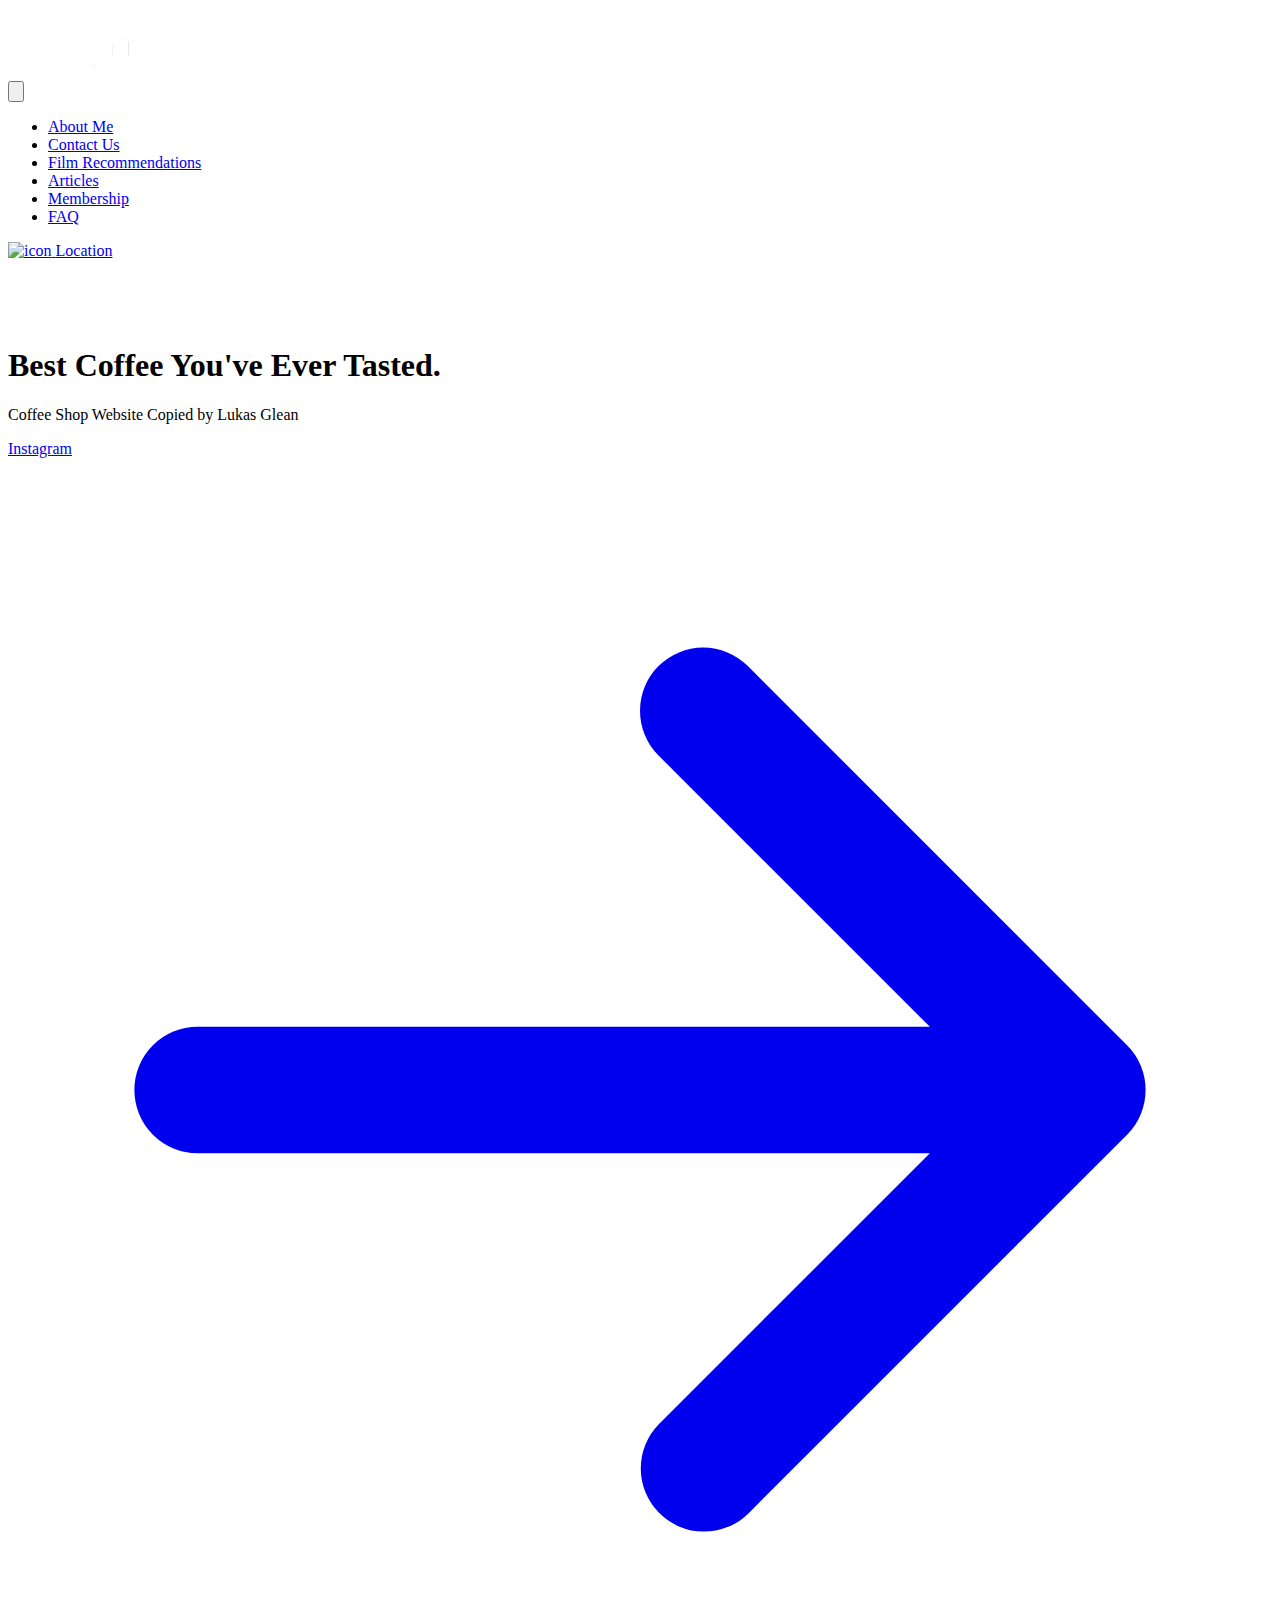
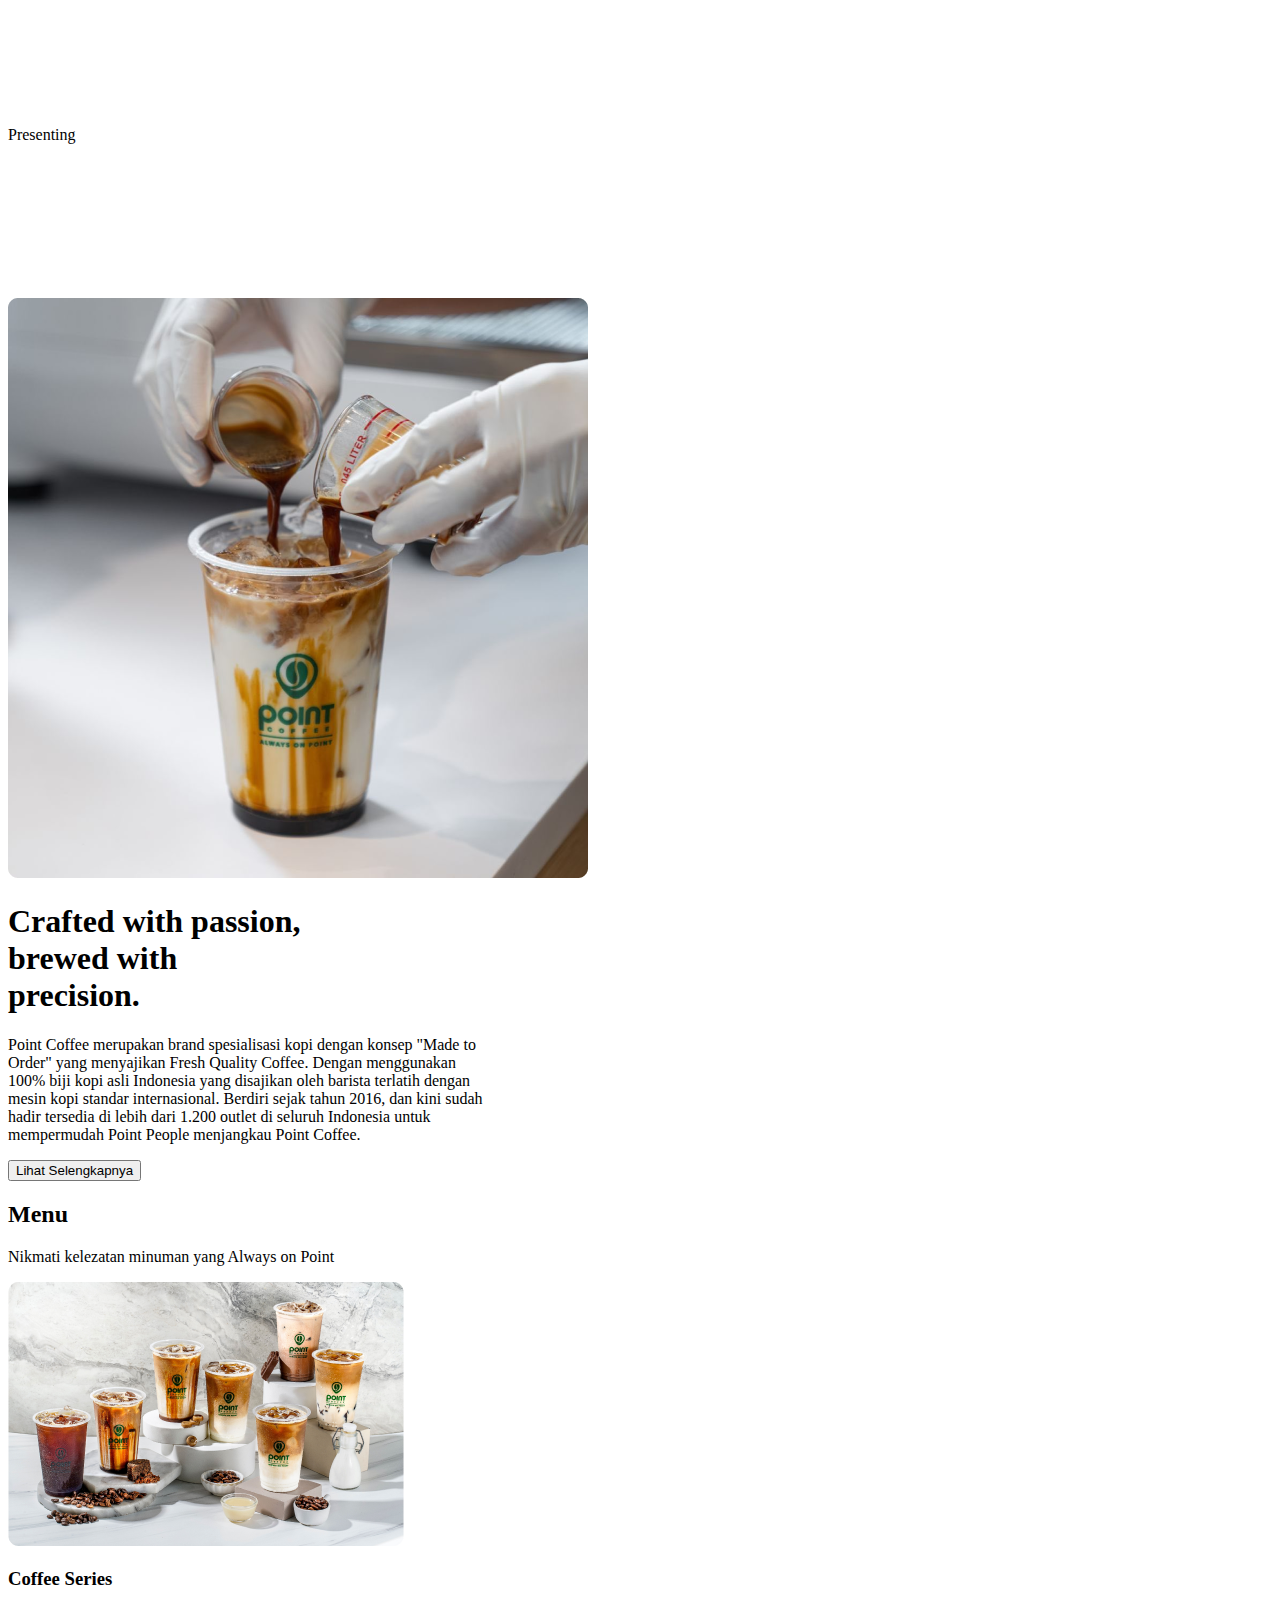
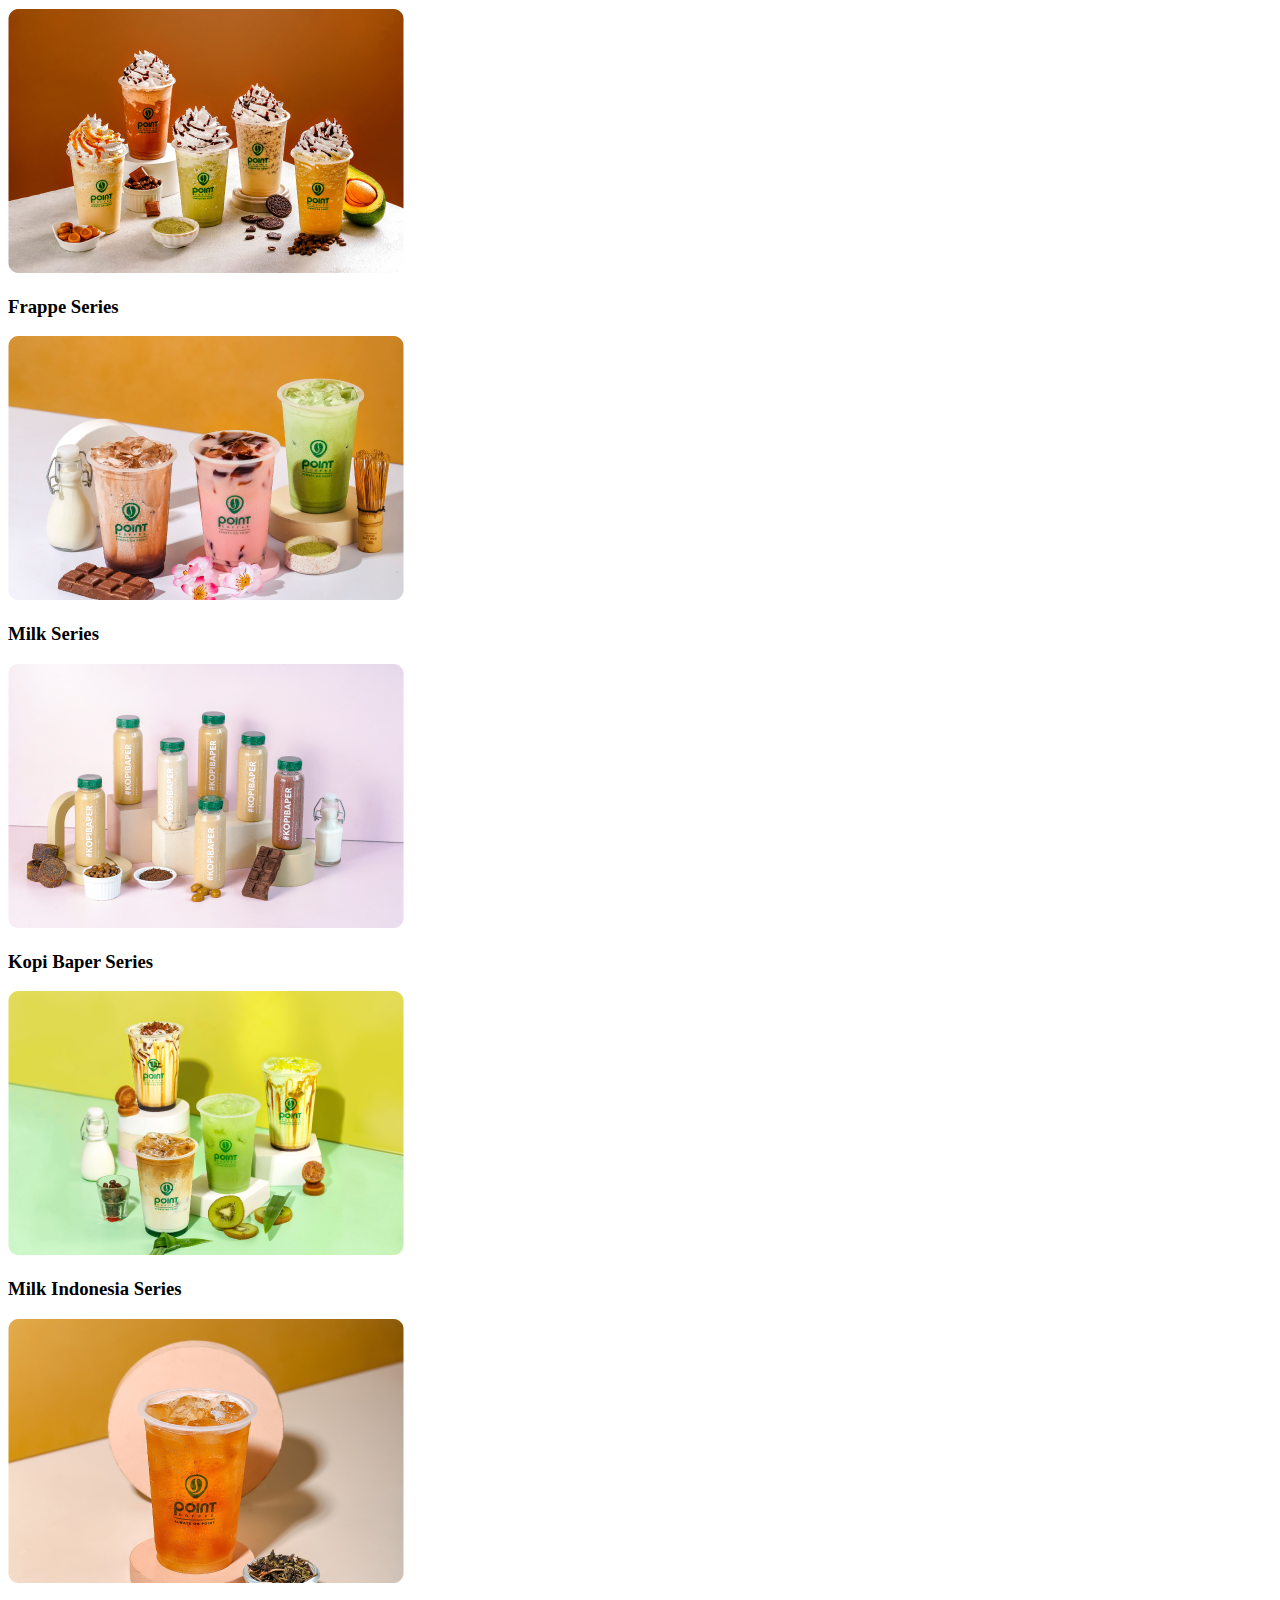
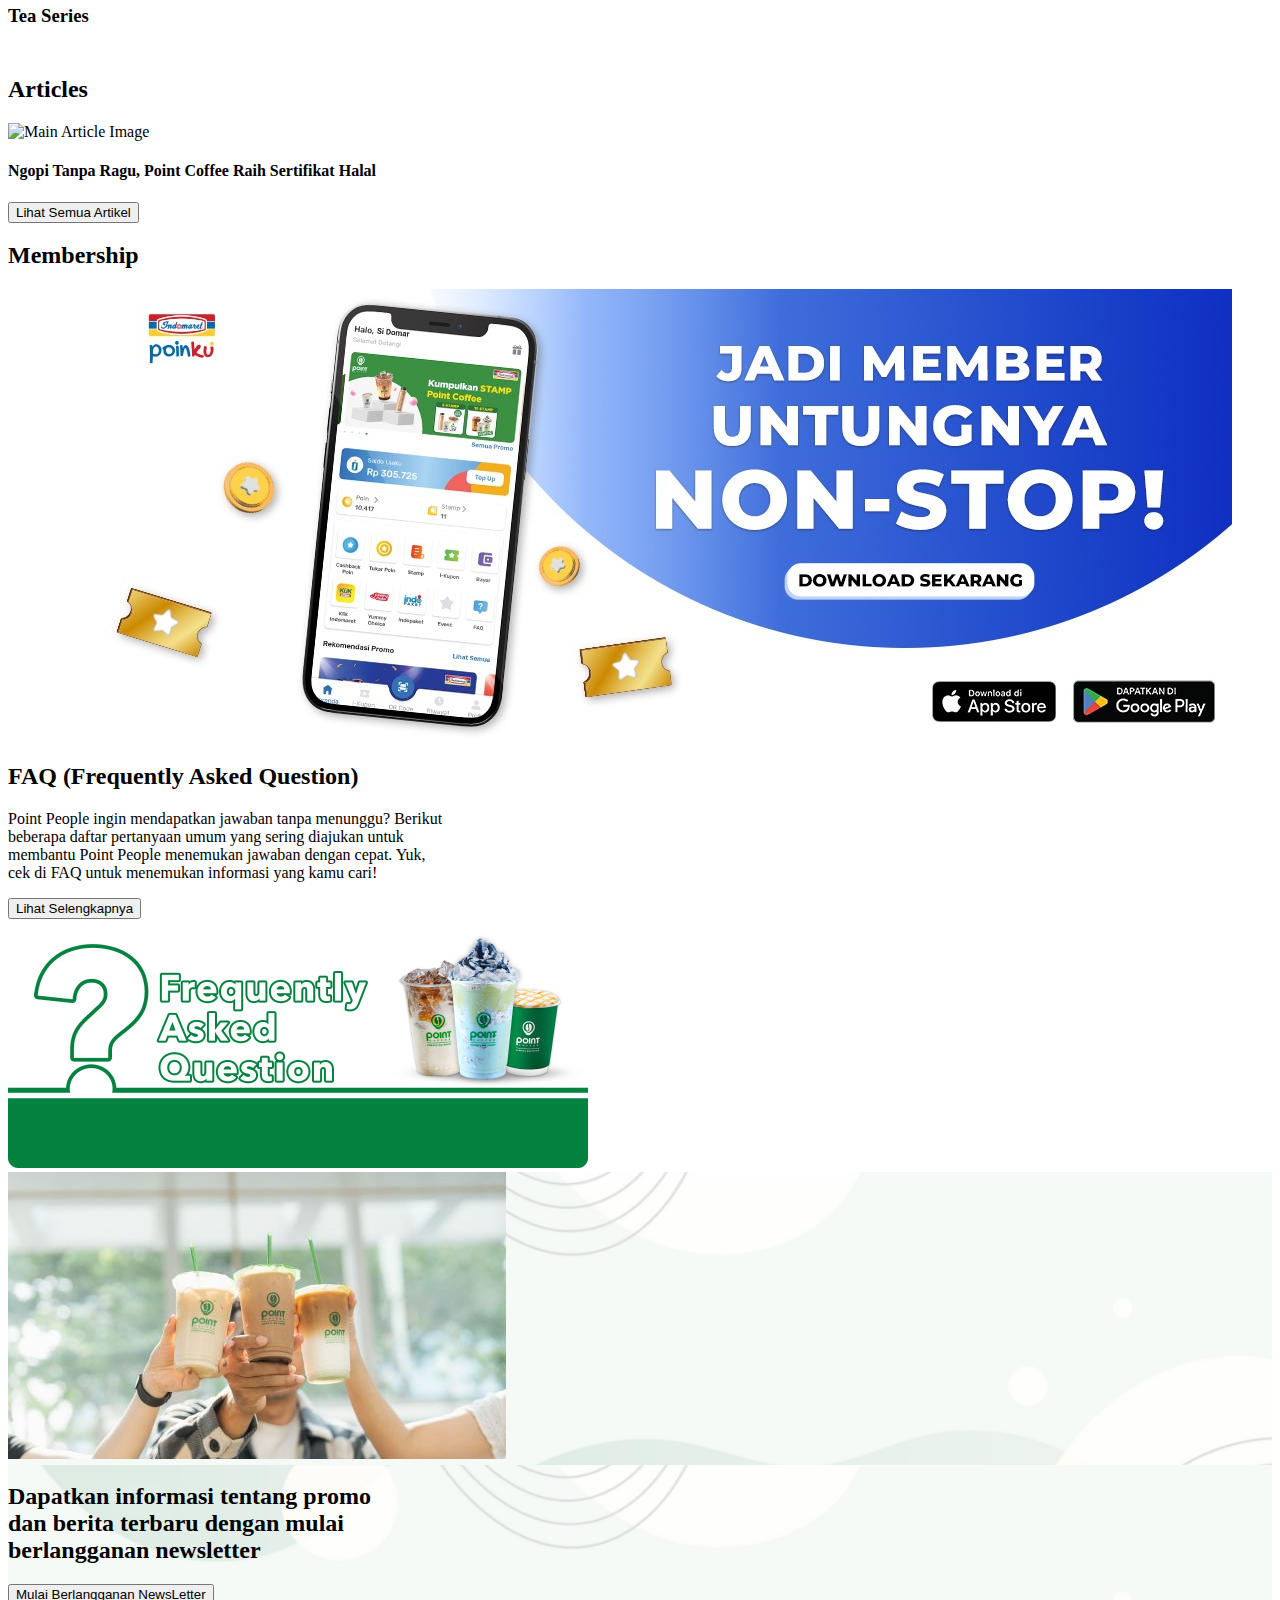
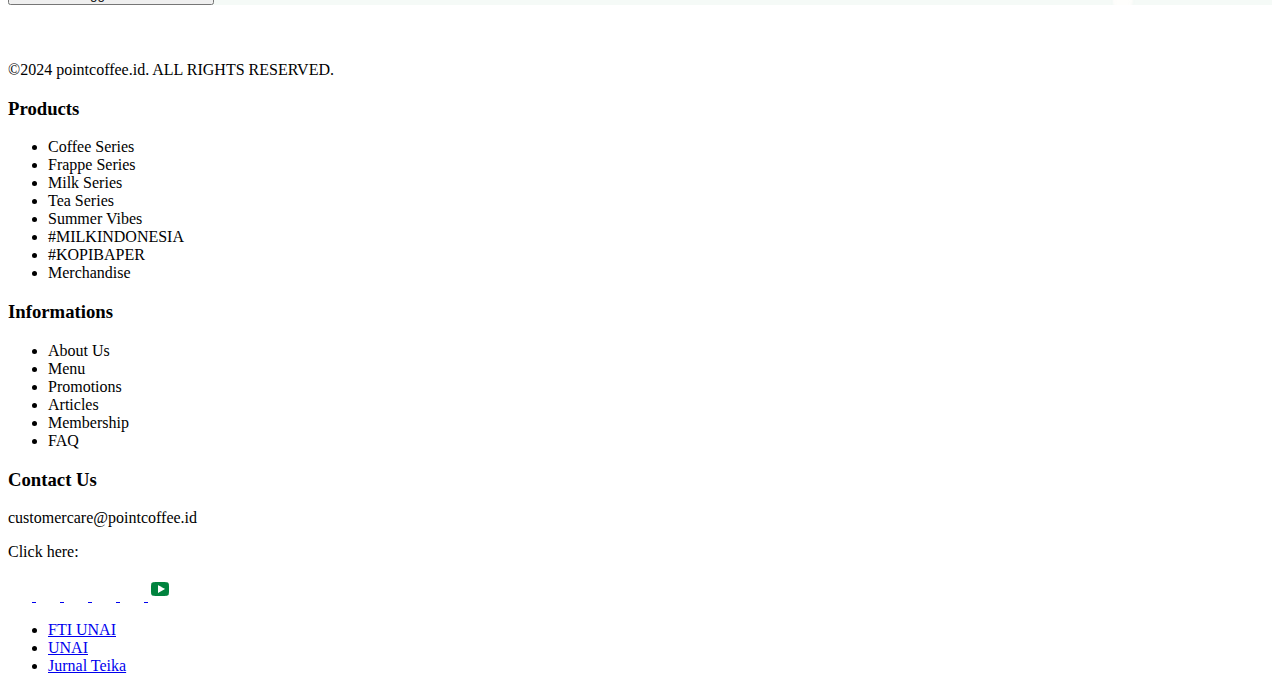
==== commit 88b25cc5: "just added biodata" ====
--- a/index.html
+++ b/index.html
@@ -150,7 +150,9 @@
         <img src="picture/pcijo.png" alt="logo" class="h-20 mb-6" />
 
         <!-- Menu Items -->
-        <a href="#" class="hover:text-green-500">About Us</a>
+        <a href="biodata.html" target="_blank" class="hover:text-green-500"
+          >Biodata</a
+        >
         <a href="#" class="hover:text-green-500">Menu</a>
         <a href="#" class="hover:text-green-500">Promotion</a>
         <a href="#" class="hover:text-green-500">Article</a>
@@ -158,6 +160,50 @@
         <a href="#" class="hover:text-green-500">Membership</a>
       </div>
     </header>
+
+    <section class="bg-white dark:bg-green-900">
+      <div
+        class="py-8 px-4 mx-auto max-w-screen-xl text-center lg:py-16 lg:px-12"
+      >
+        <h1
+          class="mb-4 text-4xl font-extrabold tracking-tight leading-none text-gray-900 md:text-5xl lg:text-6xl dark:text-white"
+        >
+          Best Coffee You've Ever Tasted.
+        </h1>
+        <p
+          class="mb-8 text-lg font-normal text-gray-500 lg:text-xl sm:px-16 xl:px-48 dark:text-gray-400"
+        >
+          Coffee Shop Website Copied by Lukas Glean
+        </p>
+        <div
+          class="flex flex-col mb-8 lg:mb-16 space-y-4 sm:flex-row sm:justify-center sm:space-y-0 sm:space-x-4"
+        >
+          <a
+            href="http://instagram.com/lukasglean"
+            class="inline-flex justify-center items-center py-3 px-5 text-base font-medium text-center bg-green-700 text-white rounded-lg bg-primary-700 hover:bg-green-400 focus:ring-4 focus:ring-primary-300 dark:focus:ring-primary-900"
+          >
+            Instagram
+            <svg
+              class="ml-2 -mr-1 w-5 h-5"
+              fill="currentColor"
+              viewBox="0 0 20 20"
+              xmlns="http://www.w3.org/2000/svg"
+            >
+              <path
+                fill-rule="evenodd"
+                d="M10.293 3.293a1 1 0 011.414 0l6 6a1 1 0 010 1.414l-6 6a1 1 0 01-1.414-1.414L14.586 11H3a1 1 0 110-2h11.586l-4.293-4.293a1 1 0 010-1.414z"
+                clip-rule="evenodd"
+              ></path>
+            </svg>
+          </a>
+        </div>
+        <div
+          class="px-4 mx-auto text-center md:max-w-screen-md lg:max-w-screen-lg lg:px-36"
+        >
+          <span class="font-semibold text-gray-400 uppercase">Presenting</span>
+        </div>
+      </div>
+    </section>
 
     <script>
       const menuToggle = document.getElementById("menu-toggle");
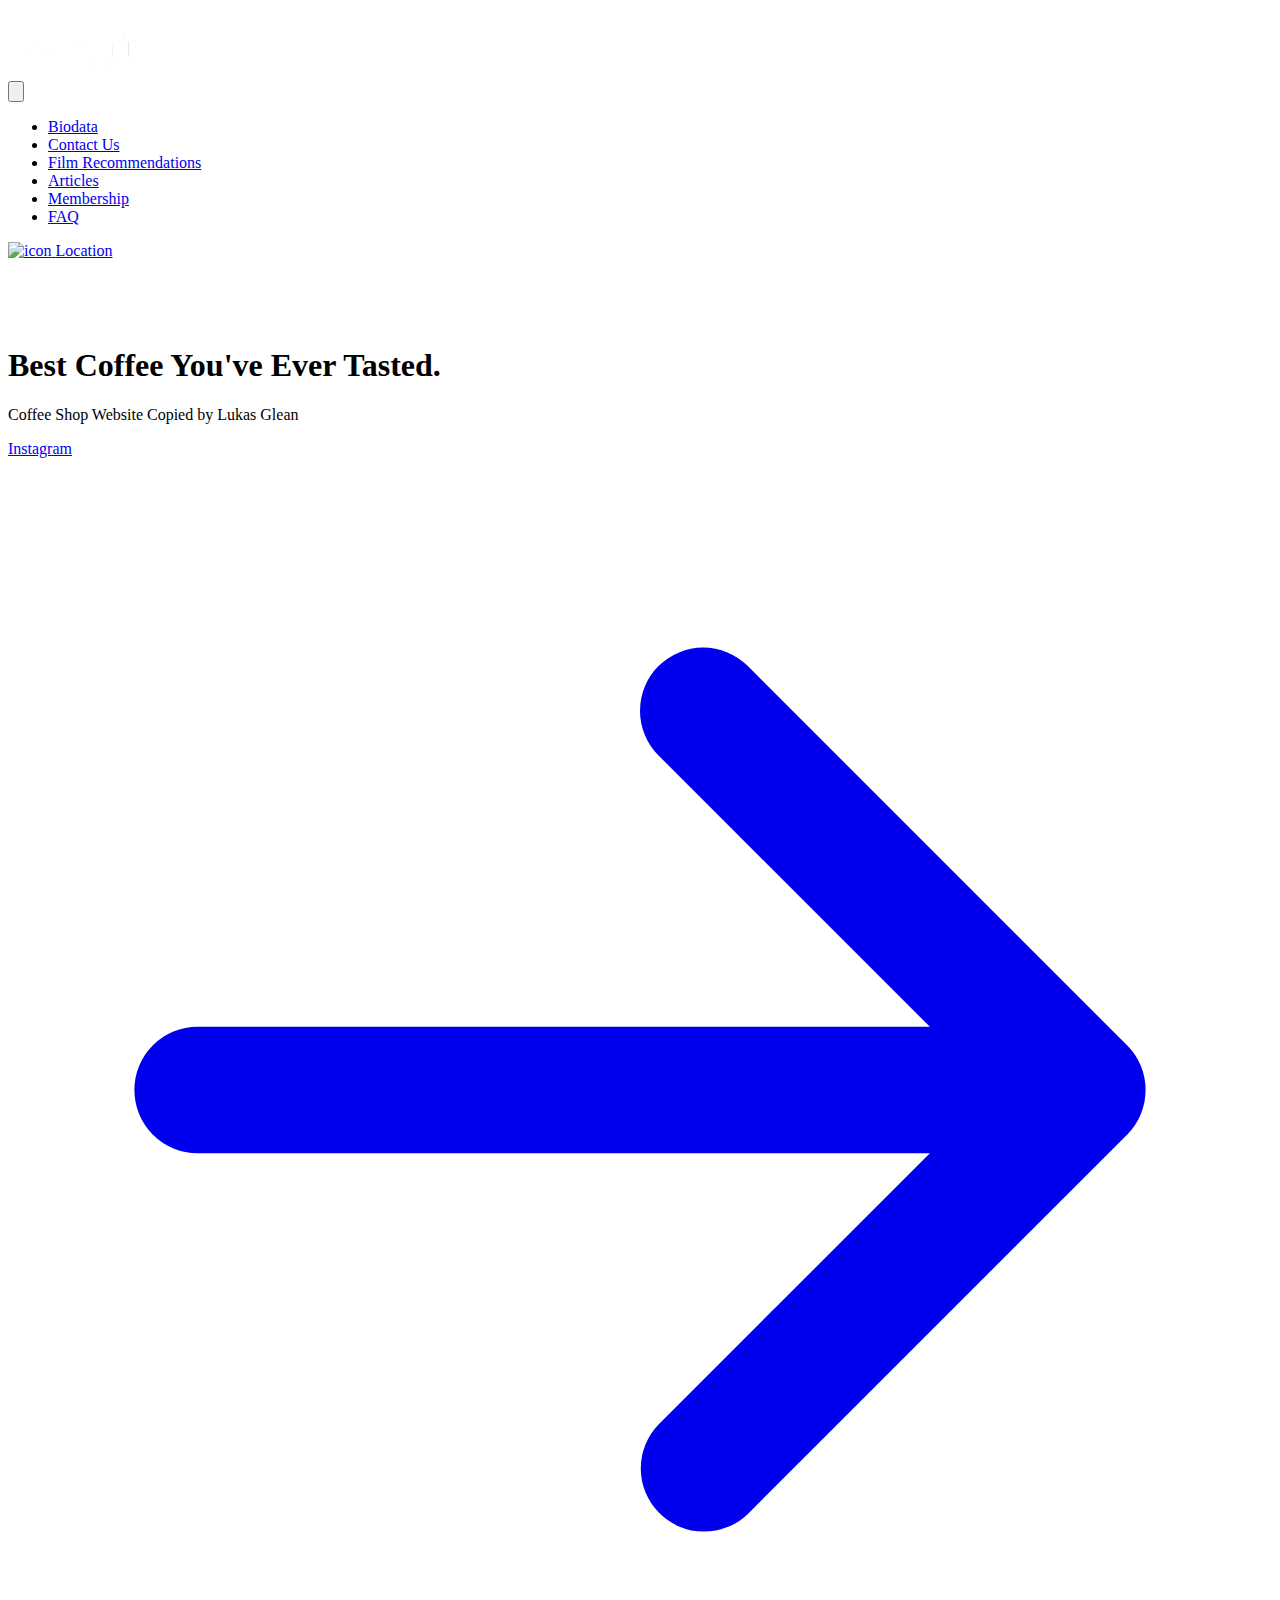
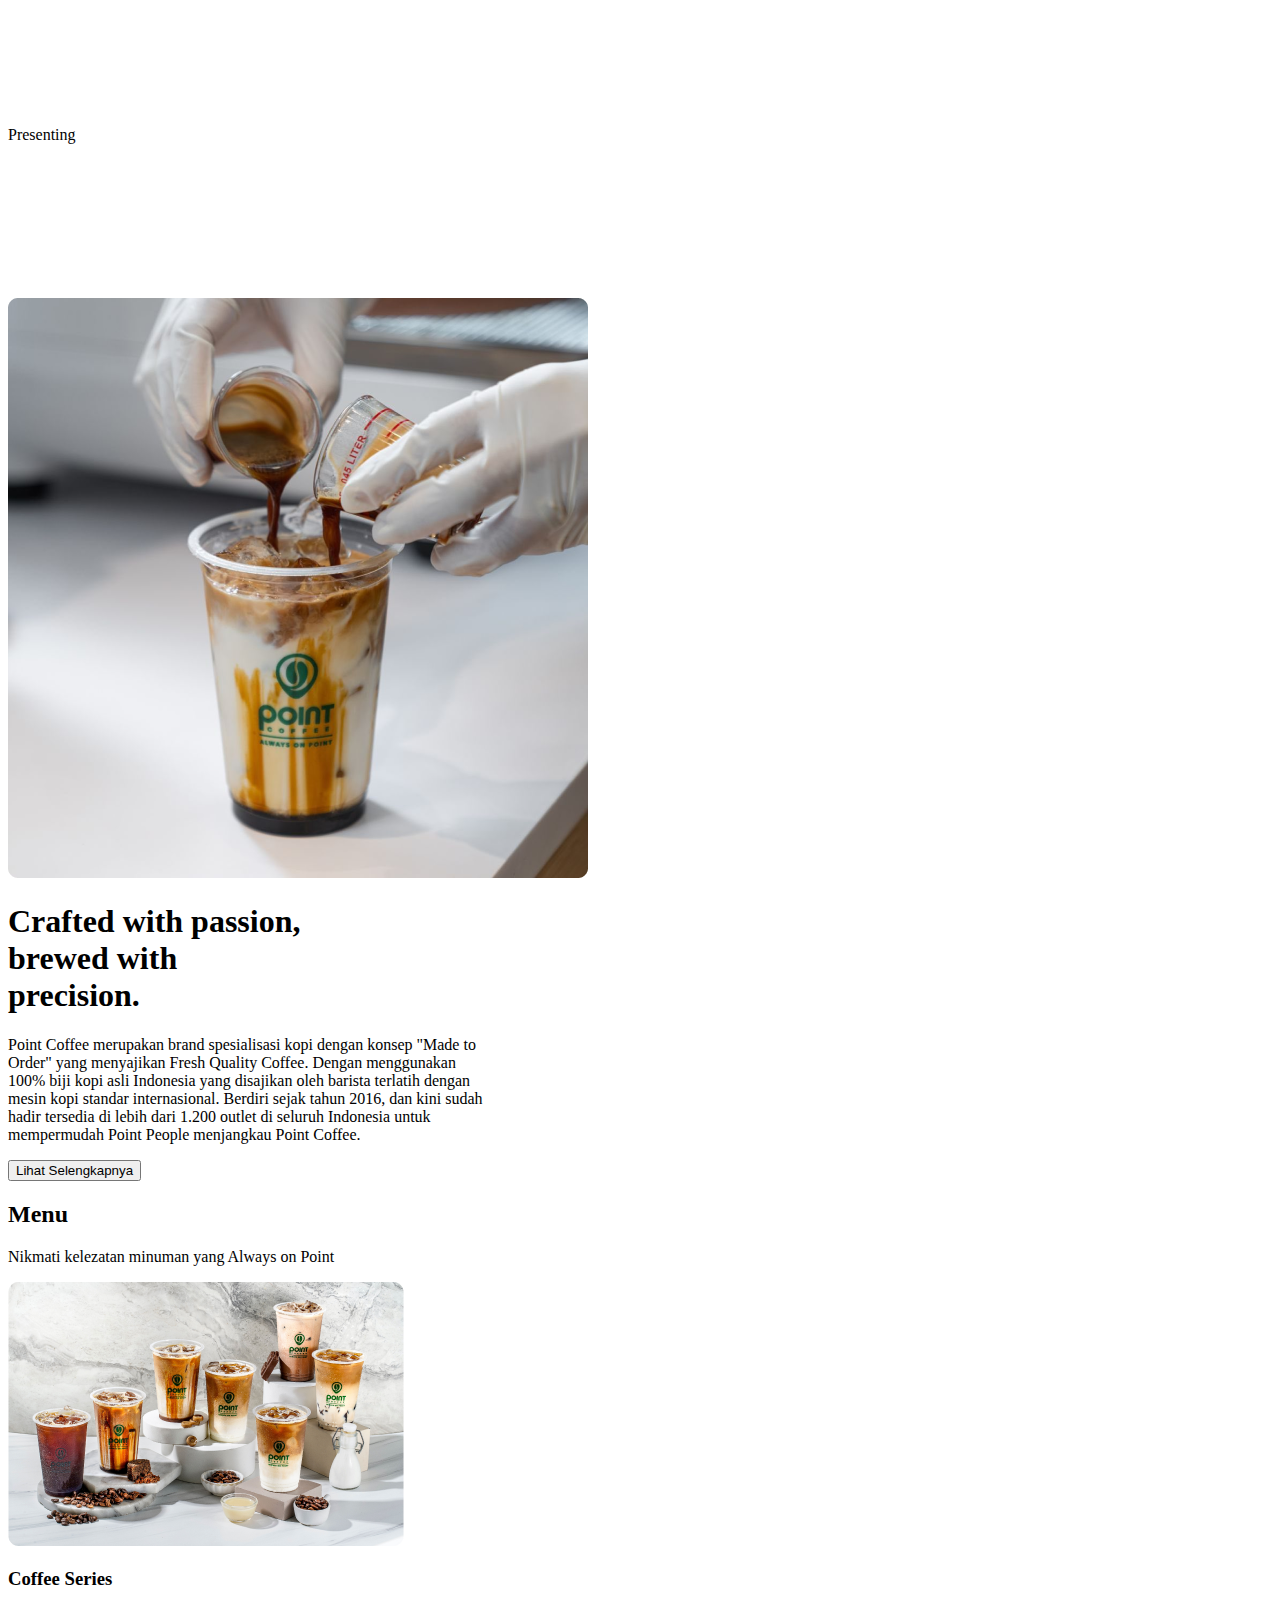
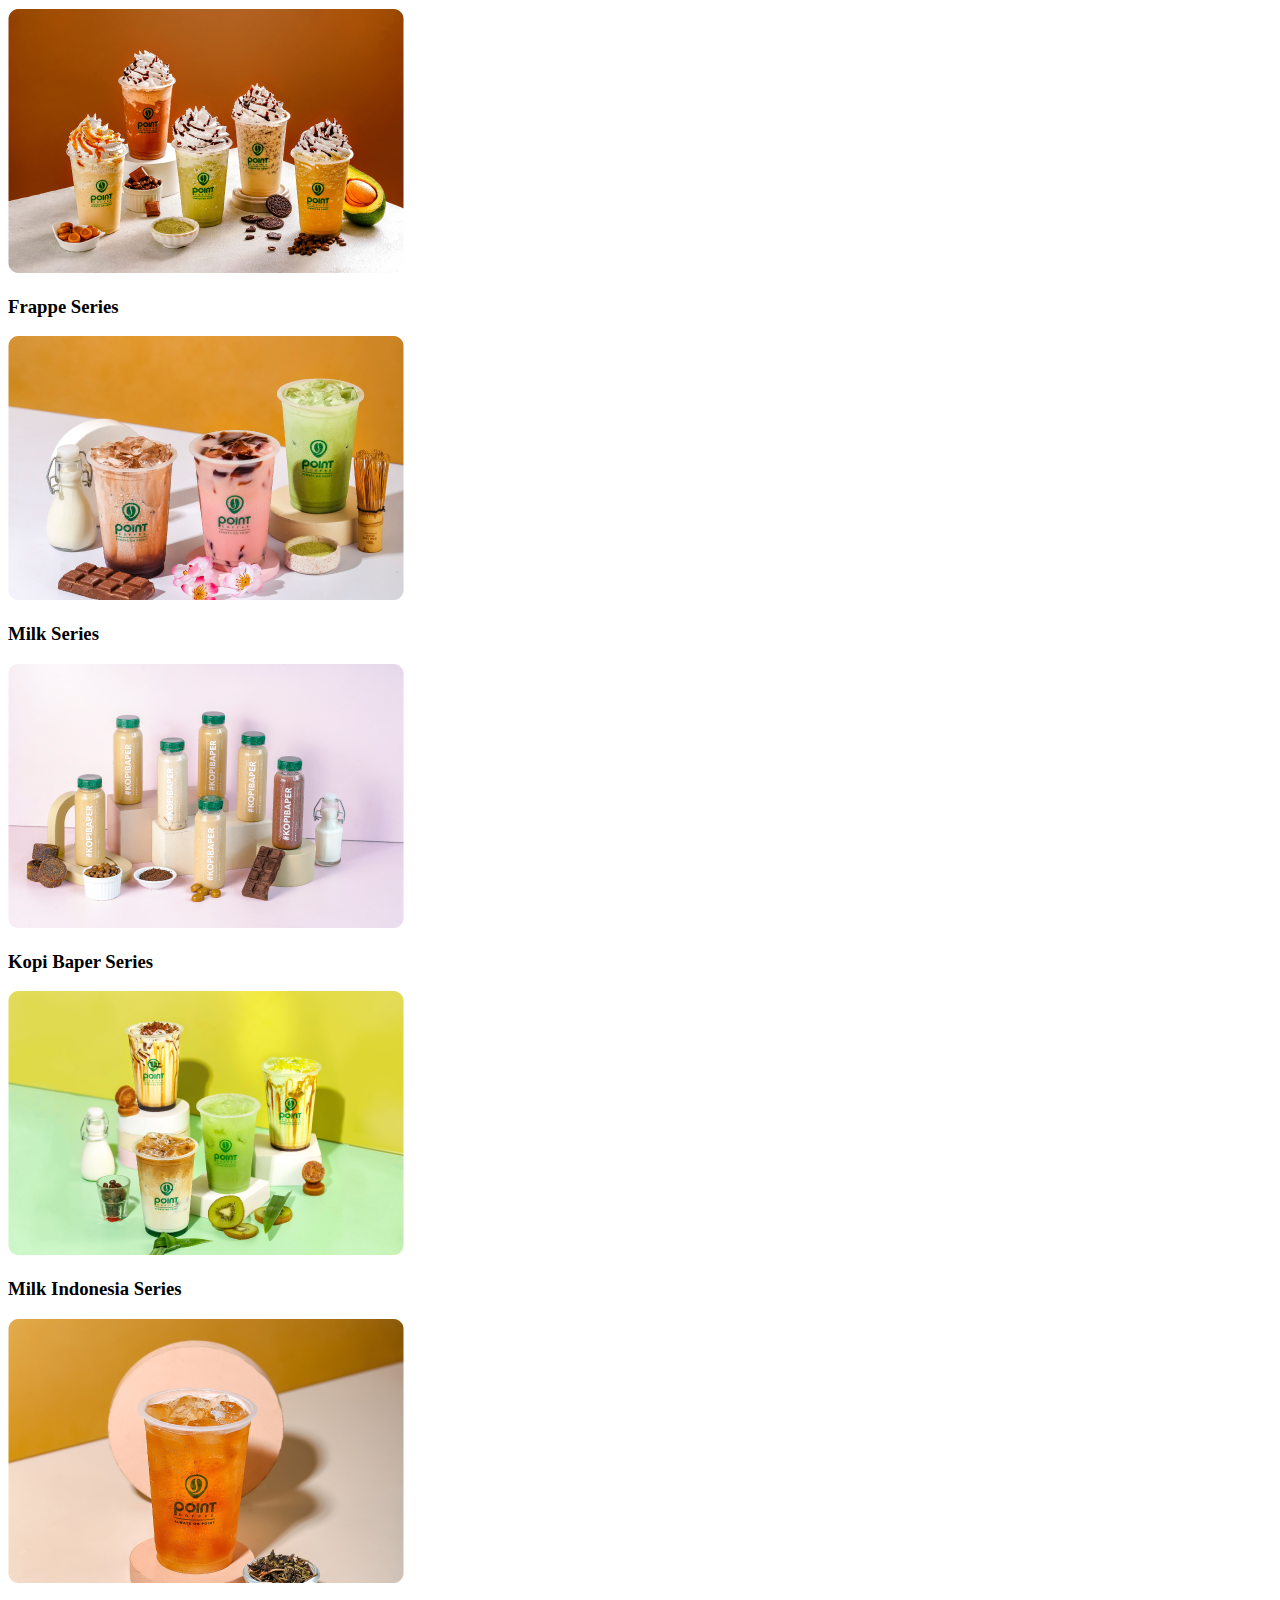
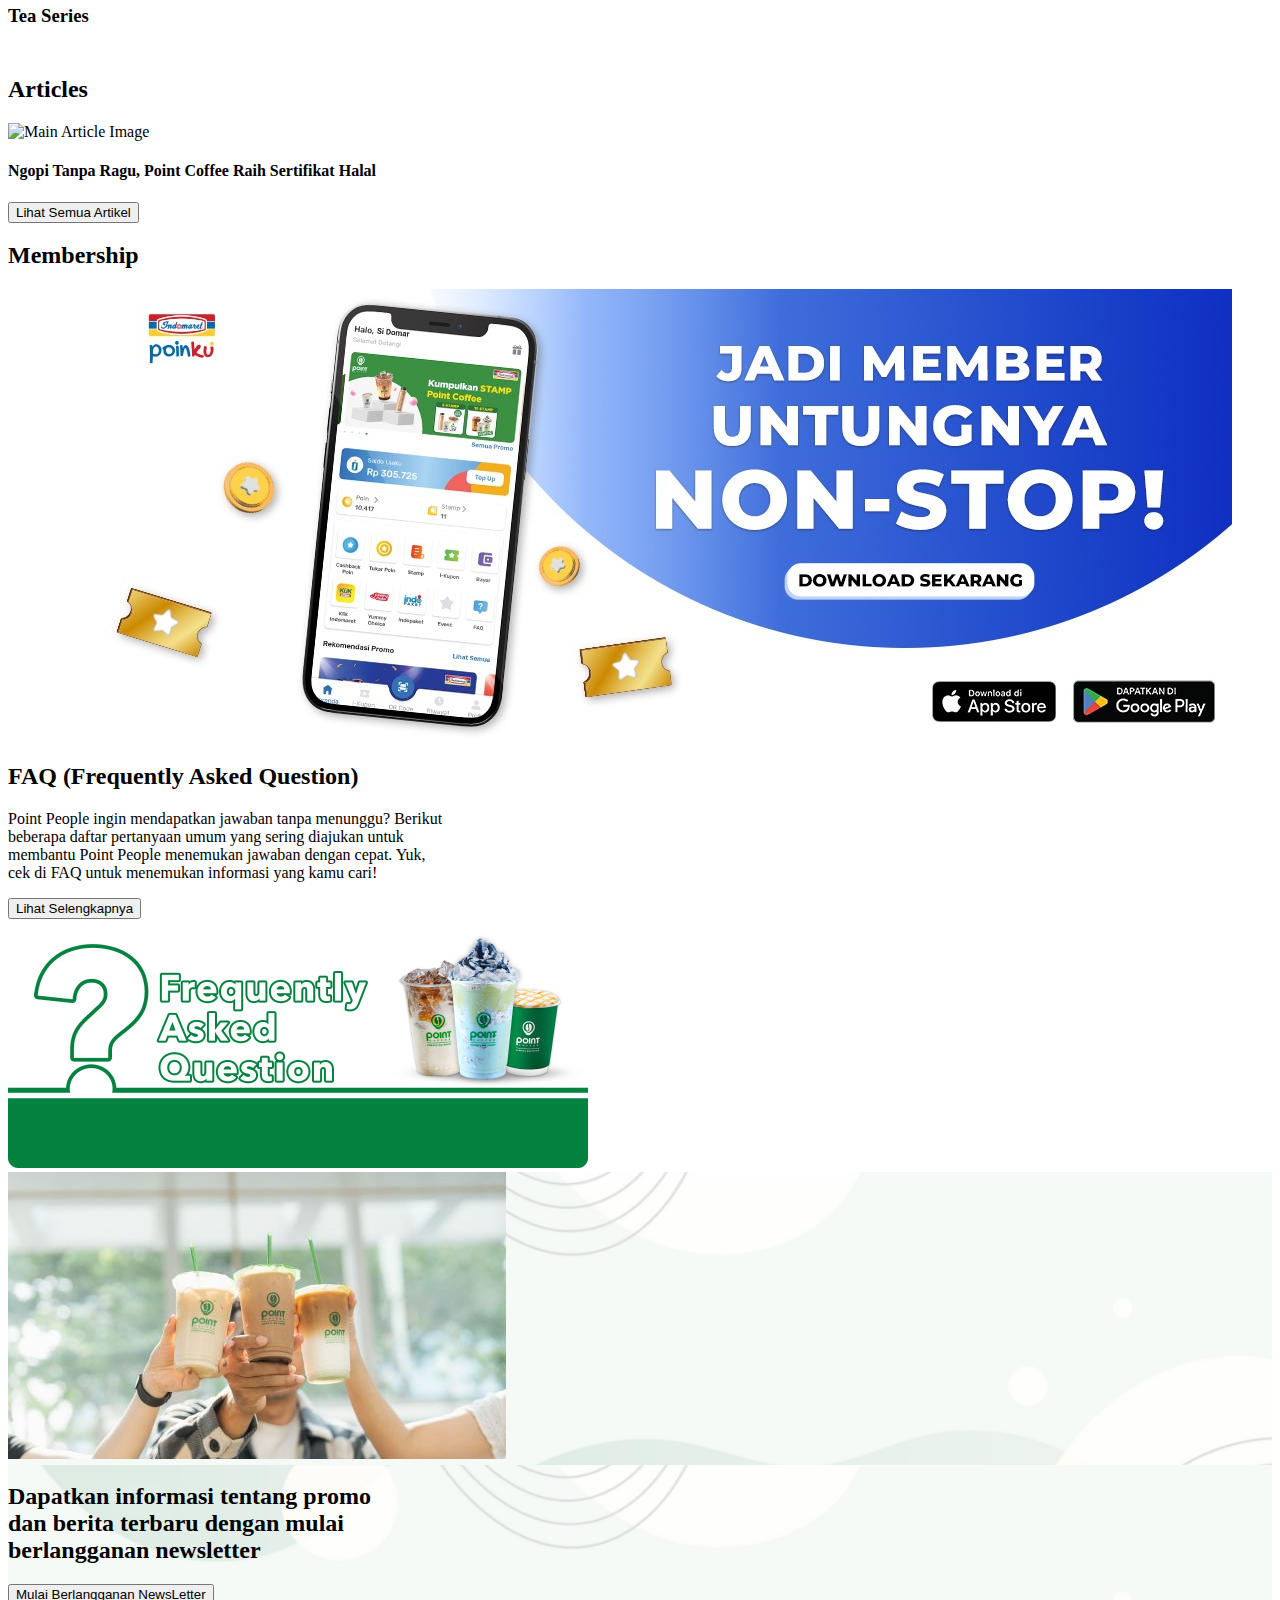
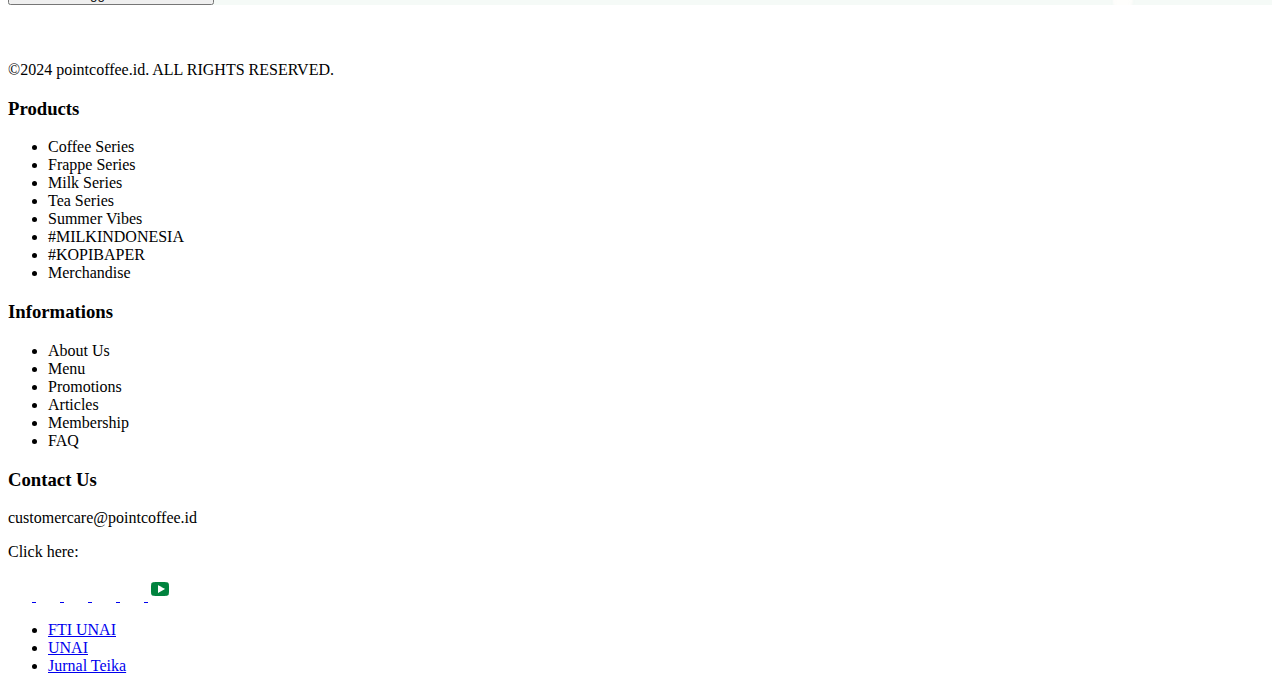
==== commit 242836d4: "added contactus, posts" ====
--- a/index.html
+++ b/index.html
@@ -60,8 +60,8 @@
         <!-- Menu (Desktop Only) -->
         <ul class="hidden md:flex gap-x-7 text-white font-semibold">
           <li>
-            <a href="#" class="relative group">
-              About Me
+            <a href="biodata.html" class="relative group">
+              Biodata
               <span
                 class="absolute top-0 left-1/2 transform -translate-x-1/2 w-0 h-0.5 bg-cyan-400 group-hover:w-full transition-all duration-700 ease-in-out"
               ></span>
@@ -153,7 +153,7 @@
         <a href="biodata.html" target="_blank" class="hover:text-green-500"
           >Biodata</a
         >
-        <a href="#" class="hover:text-green-500">Menu</a>
+        <a href="contact_us.html" class="hover:text-green-500">Contact Us</a>
         <a href="#" class="hover:text-green-500">Promotion</a>
         <a href="#" class="hover:text-green-500">Article</a>
         <a href="#" class="hover:text-green-500">FAQ</a>
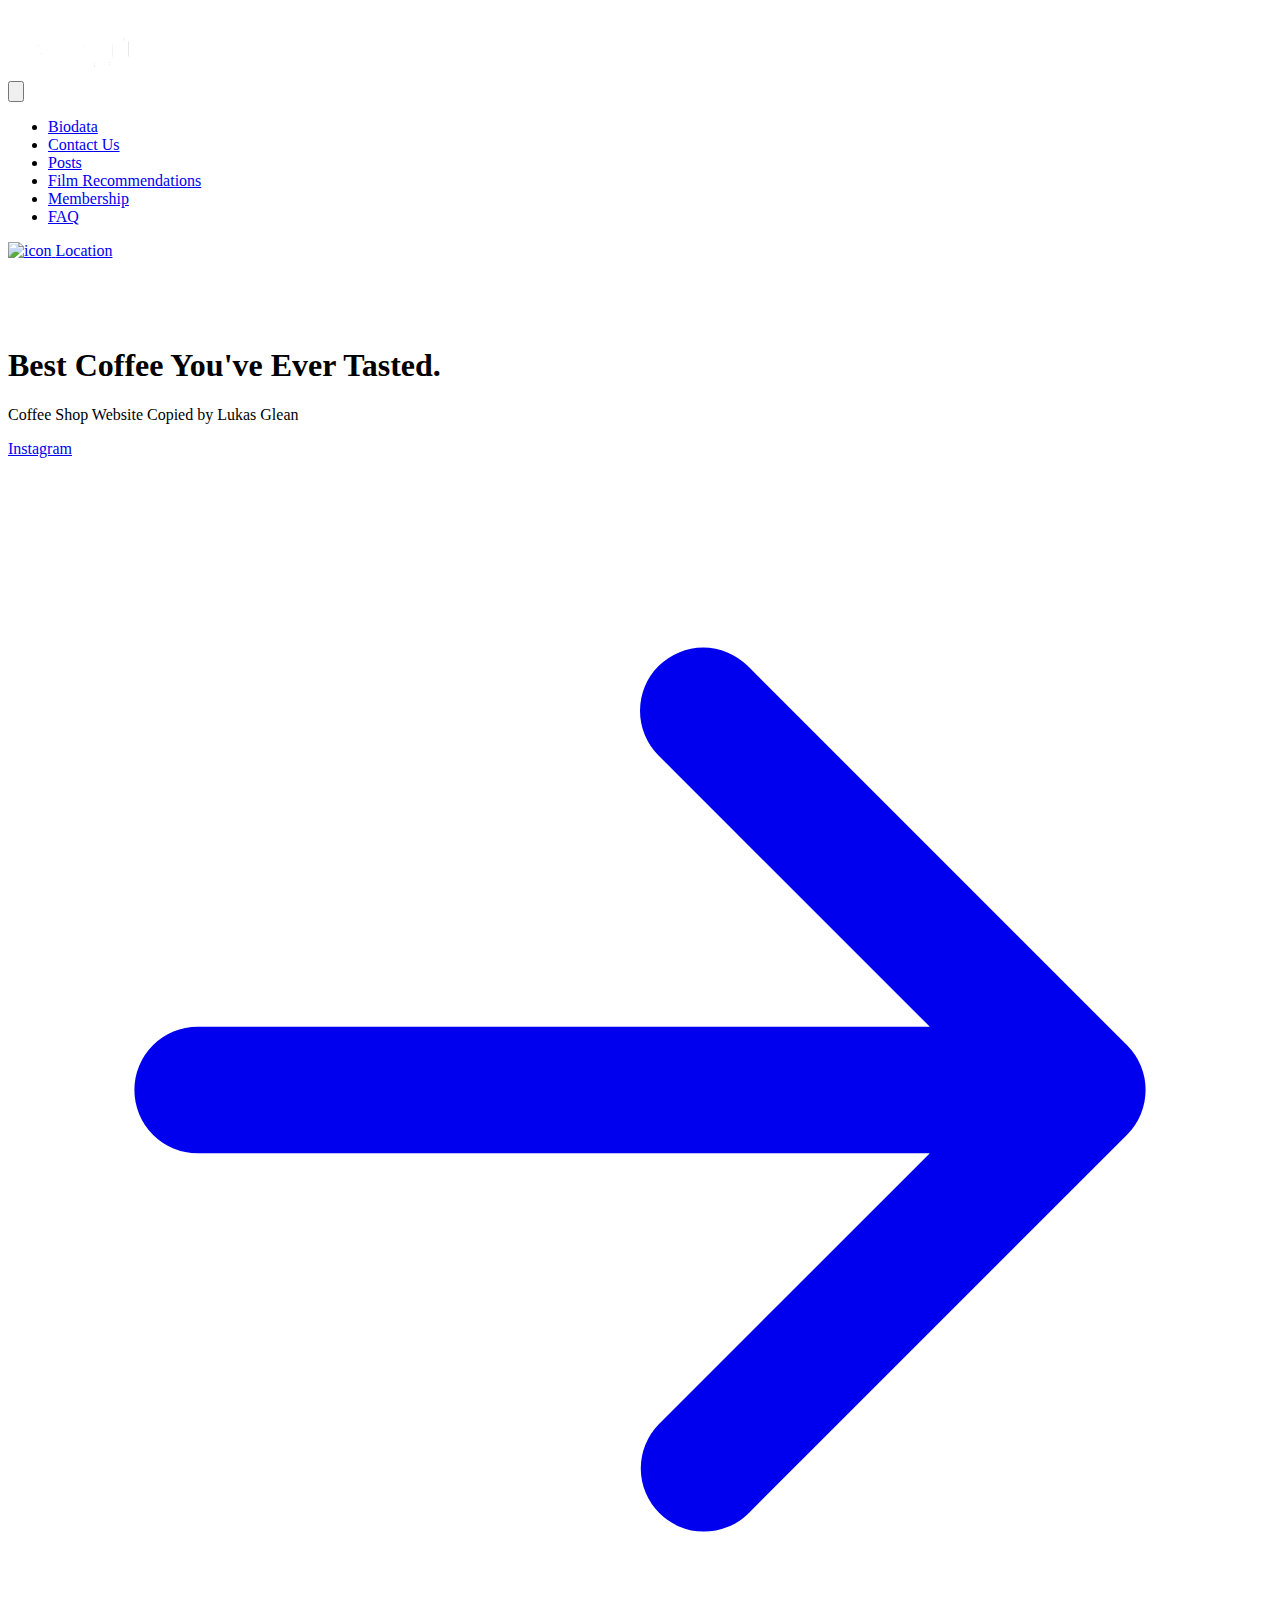
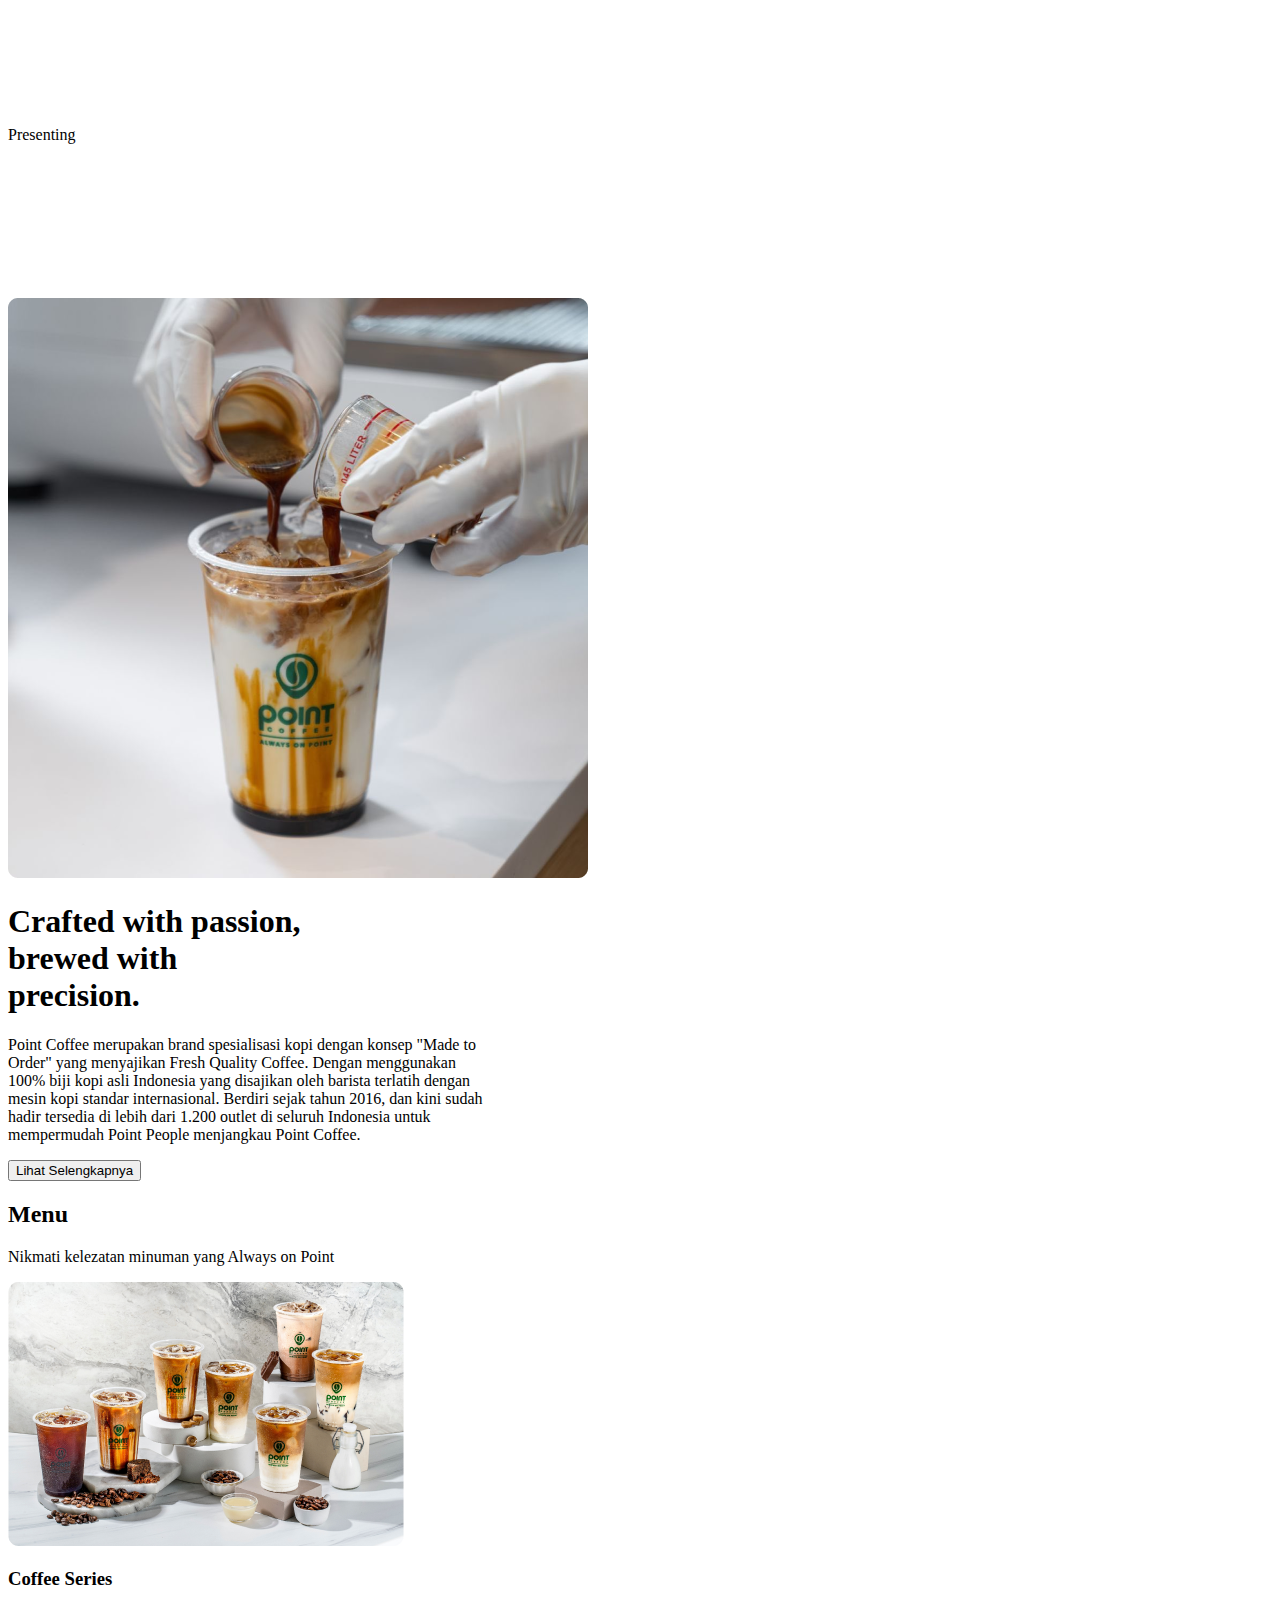
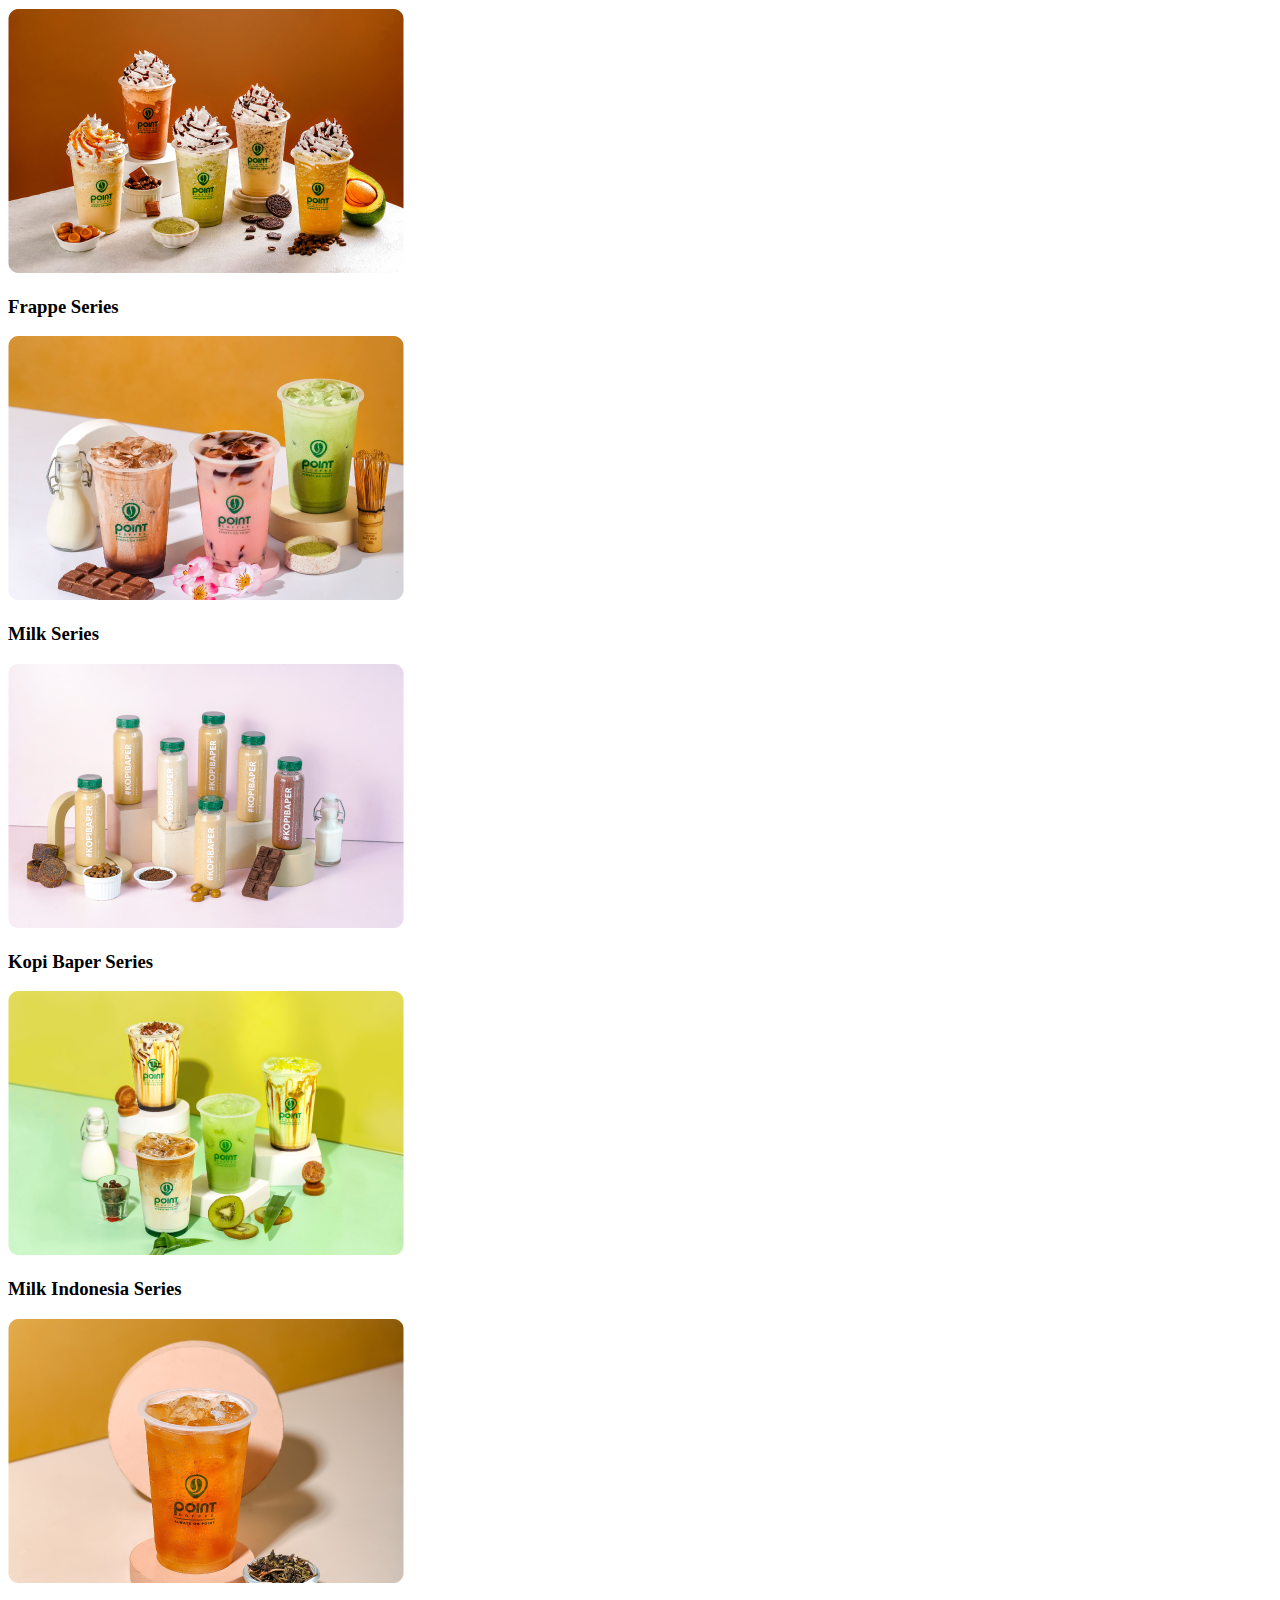
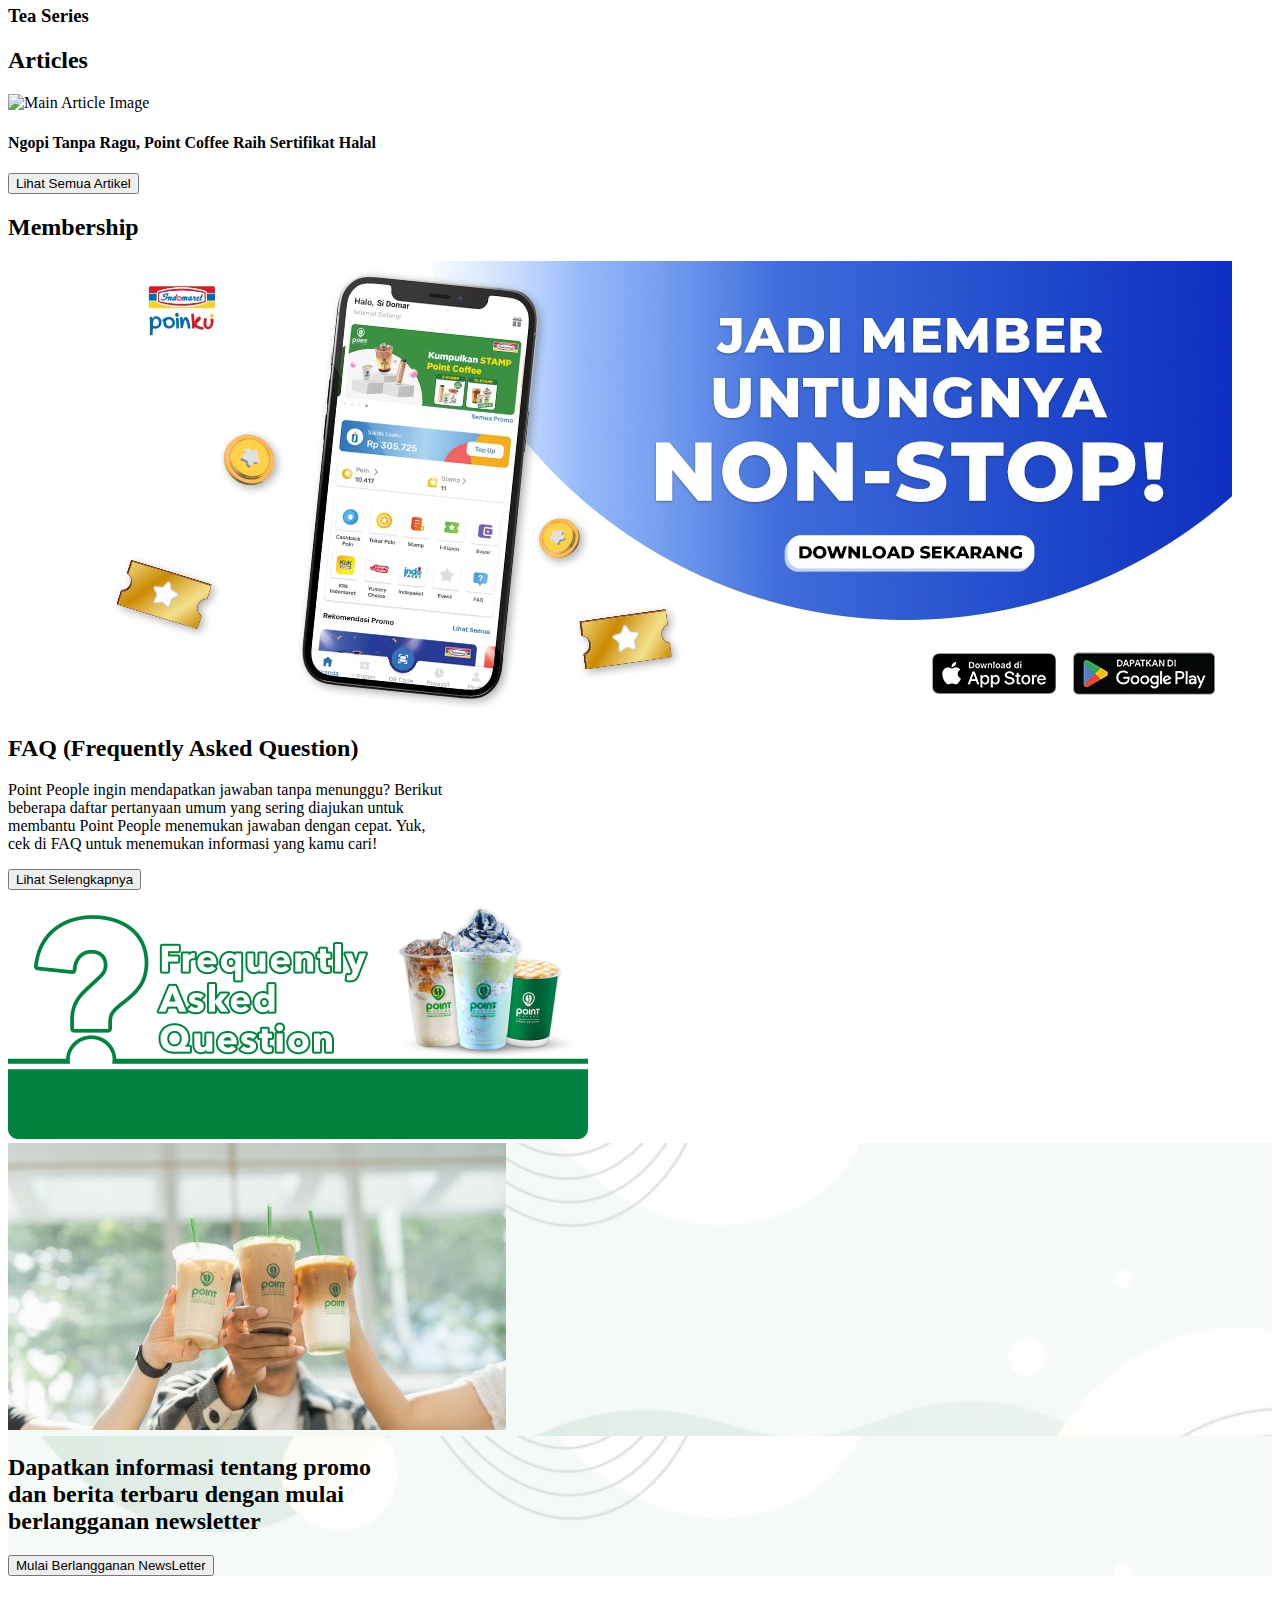
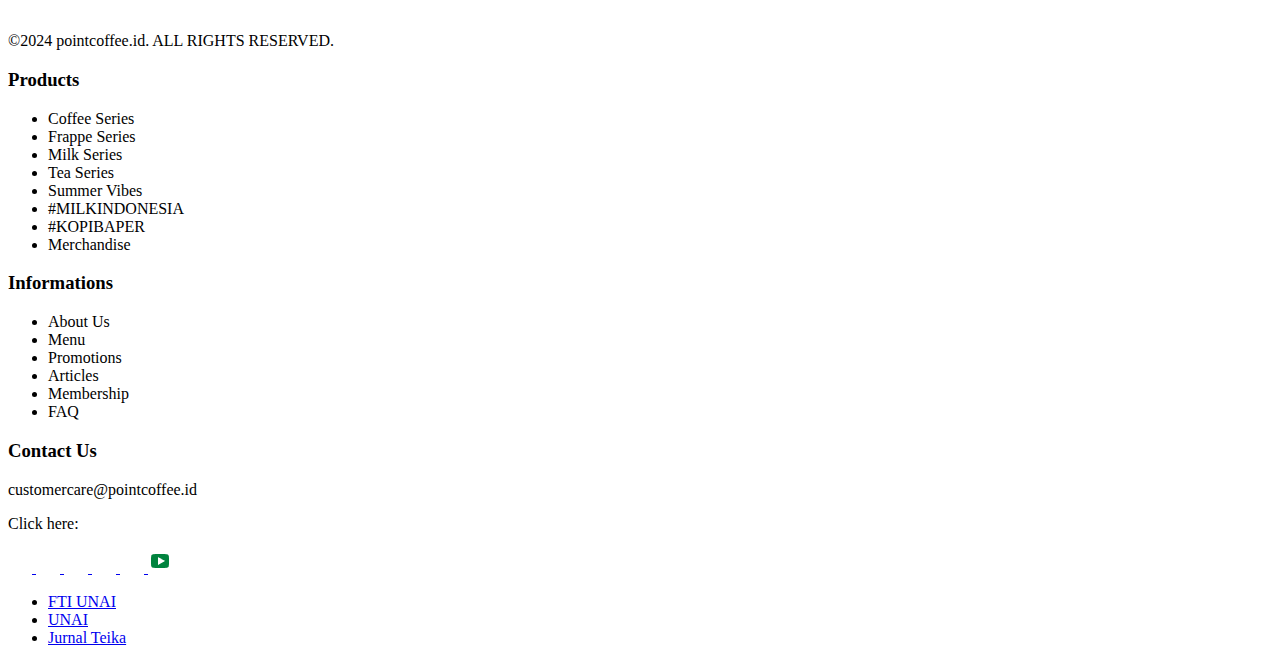
==== commit 57c02e9e: "added freepage" ====
--- a/index.html
+++ b/index.html
@@ -68,7 +68,7 @@
             </a>
           </li>
           <li>
-            <a href="#" class="relative group">
+            <a href="contact_us.html" class="relative group">
               Contact Us
               <span
                 class="absolute top-0 left-1/2 transform -translate-x-1/2 w-0 h-0.5 bg-cyan-400 group-hover:w-full transition-all duration-700 ease-in-out"
@@ -76,16 +76,16 @@
             </a>
           </li>
           <li>
-            <a href="#" class="relative group">
-              Film Recommendations
+            <a href="posts.html" class="relative group">
+              Posts
               <span
                 class="absolute top-0 left-1/2 transform -translate-x-1/2 w-0 h-0.5 bg-cyan-400 group-hover:w-full transition-all duration-700 ease-in-out"
               ></span>
             </a>
           </li>
           <li>
-            <a href="#" class="relative group">
-              Articles
+            <a href="freepage.html" class="relative group">
+              Film Recommendations
               <span
                 class="absolute top-0 left-1/2 transform -translate-x-1/2 w-0 h-0.5 bg-cyan-400 group-hover:w-full transition-all duration-700 ease-in-out"
               ></span>
@@ -153,11 +153,17 @@
         <a href="biodata.html" target="_blank" class="hover:text-green-500"
           >Biodata</a
         >
-        <a href="contact_us.html" class="hover:text-green-500">Contact Us</a>
-        <a href="#" class="hover:text-green-500">Promotion</a>
-        <a href="#" class="hover:text-green-500">Article</a>
+        <a href="contact_us.html" target="_blank" class="hover:text-green-500"
+          >Contact Us</a
+        >
+        <a href="posts.html" target="_blank" class="hover:text-green-500"
+          >Posts</a
+        >
+        <a href="freepage.html" target="_blank" class="hover:text-green-500"
+          >Film Recommendations</a
+        >
+        <a href="#" class="hover:text-green-500">Membership</a>
         <a href="#" class="hover:text-green-500">FAQ</a>
-        <a href="#" class="hover:text-green-500">Membership</a>
       </div>
     </header>
 
@@ -352,7 +358,7 @@
         </div>
       </section>
 
-      <div class="main-foto">
+      <div class="main-foto ">
         <div class="keempat bg-gray-100 p-5 rounded-lg">
           <h2
             class="text-3xl font-bold pb-4 text-[#313131] md:flex-row justify-between px-4 md:pl-60"
--- a/style.css
+++ b/style.css
@@ -1,3 +1,108 @@
-.main-foto {
-    padding-top: 10px;
+
+
+
+  .genrefilm {
+    display: flex;
+    gap: 10px;
+    justify-content: center;
+    font-family: "Sen", sans-serif;
+    font-size: 25px;
+    list-style-type: none;
+    padding: 100px 0;
+  }
+  .gede {
+    display: flex;
+    flex-wrap: wrap; 
+    justify-content: space-around;
+    gap:10px
+  }
+  .genrefilm {
+    list-style-type: none; 
+  }
+  
+  .genrefilm li {
+    cursor: pointer;
+    padding: 10px;
+    color: #95989a;
+    border-radius: 5px;
+    transition: background-color 0.3s;
+  }
+  
+  .genrefilm li:hover {
+    font-weight: bold;
+  }
+  
+  
+  
+  .image-container {
+    position: relative;
+    width: 400px;
+    border: 2px solid #313131;
+    border-radius: 10px;
+    overflow: hidden;
+    box-shadow: 0 0 10px rgba(0, 0, 0, 0.2);
+    text-align: center;
+    padding: 10px;
+    background-color: #f5f5f5;
+    transition: transform 0.3s, box-shadow 0.3s; /* Efek transisi saat di-hover */
+  }
+  
+  /* Style untuk gambar */
+  .image-container img {
+      width: 330px;
+      border-radius: 10px;
+      height: 227px;
+      border-bottom: 2px solid #313131;
+      margin-bottom: 10px;
+  }
+  
+  /* Judul film */
+  .image-container p {
+    margin: 0;
+    transform: translateY(-50%);
+    font-weight: bold;
+    font-size: 18px;
+  }
+  
+  /* Genre tersembunyi saat tidak di-hover */
+  .genre {
+    display: none;
+    position: absolute;
+    bottom: 0;
+    left: 0;
+    font-weight: bold;
+    width: 100%;
+    font-family: "Sen", sans-serif;
+    color: #555;
+    font-size: 14px;
+    padding: 5px 0;
+    border-radius: 0 0 10px 10px;
+    opacity: 0;
+    transition: opacity 0.3s;
+  }
+  
+  /* Genre muncul saat di-hover */
+  .image-container:hover .genre {
+    display: block;
+    opacity: 1;
+  }
+  
+  /* Efek hover pada box */
+  .image-container:hover {
+    transform: scale(1.05); /* Memperbesar box sedikit */
+  }
+  
+  .dalam {
+    gap: 14px;
+    text-align: center;
+    display: flex;
+    justify-content: space-evenly;
+    flex-wrap: wrap;
+  
+  }
+  .dalam p{
+    justify-content: center;
+    display: flex;
+    margin: 0;
+  
   }